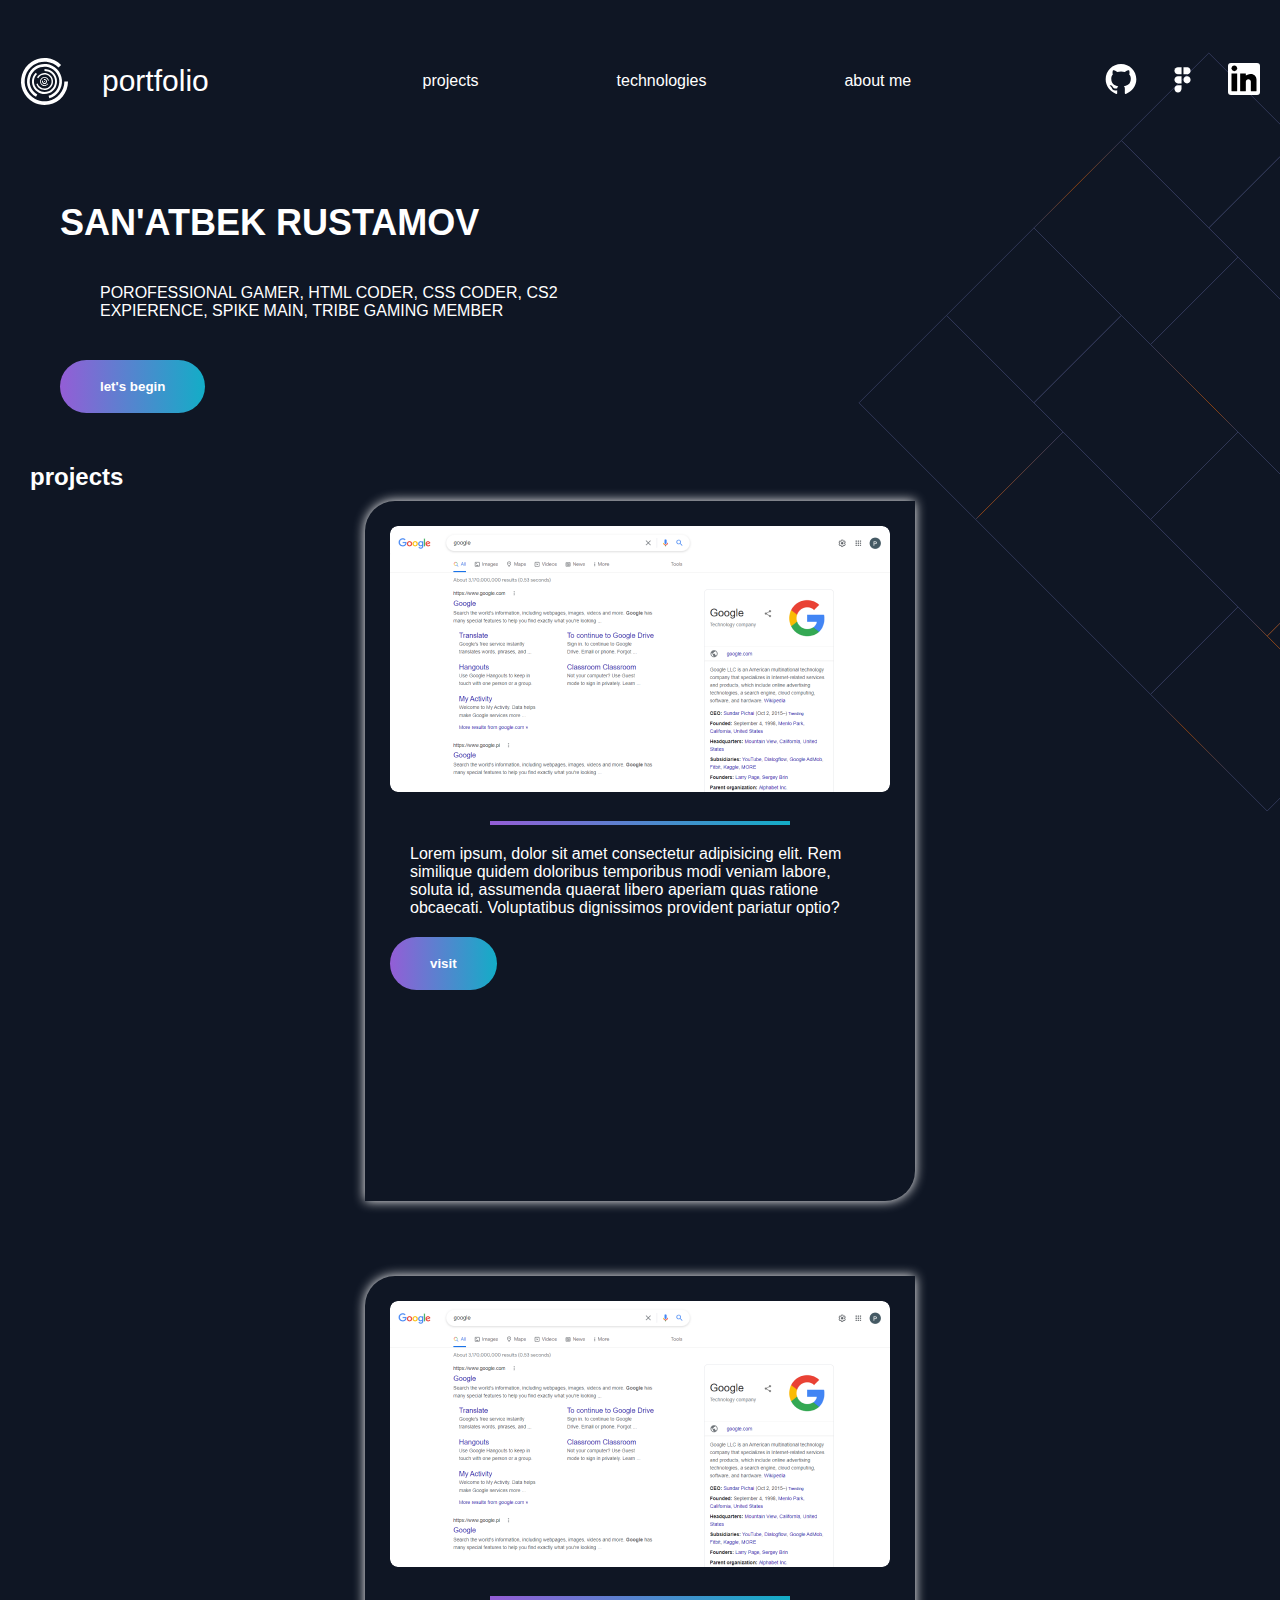
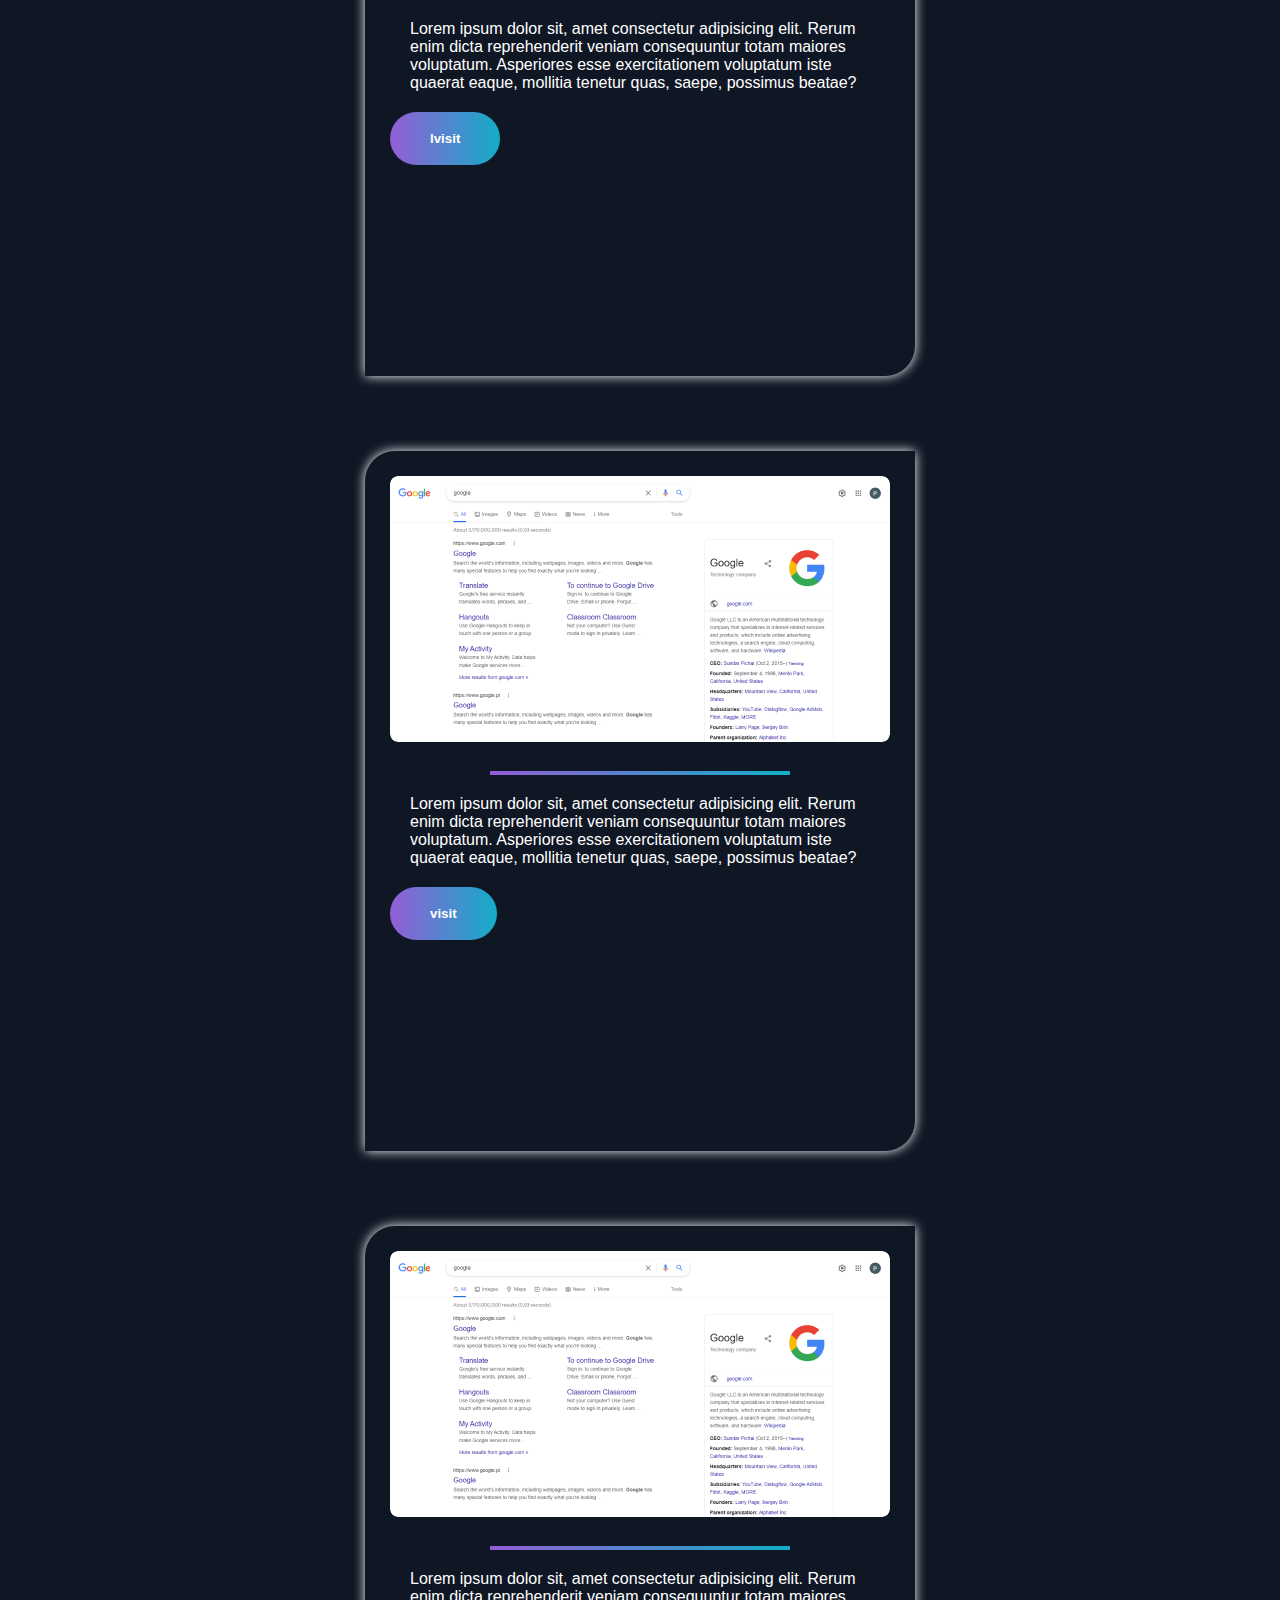
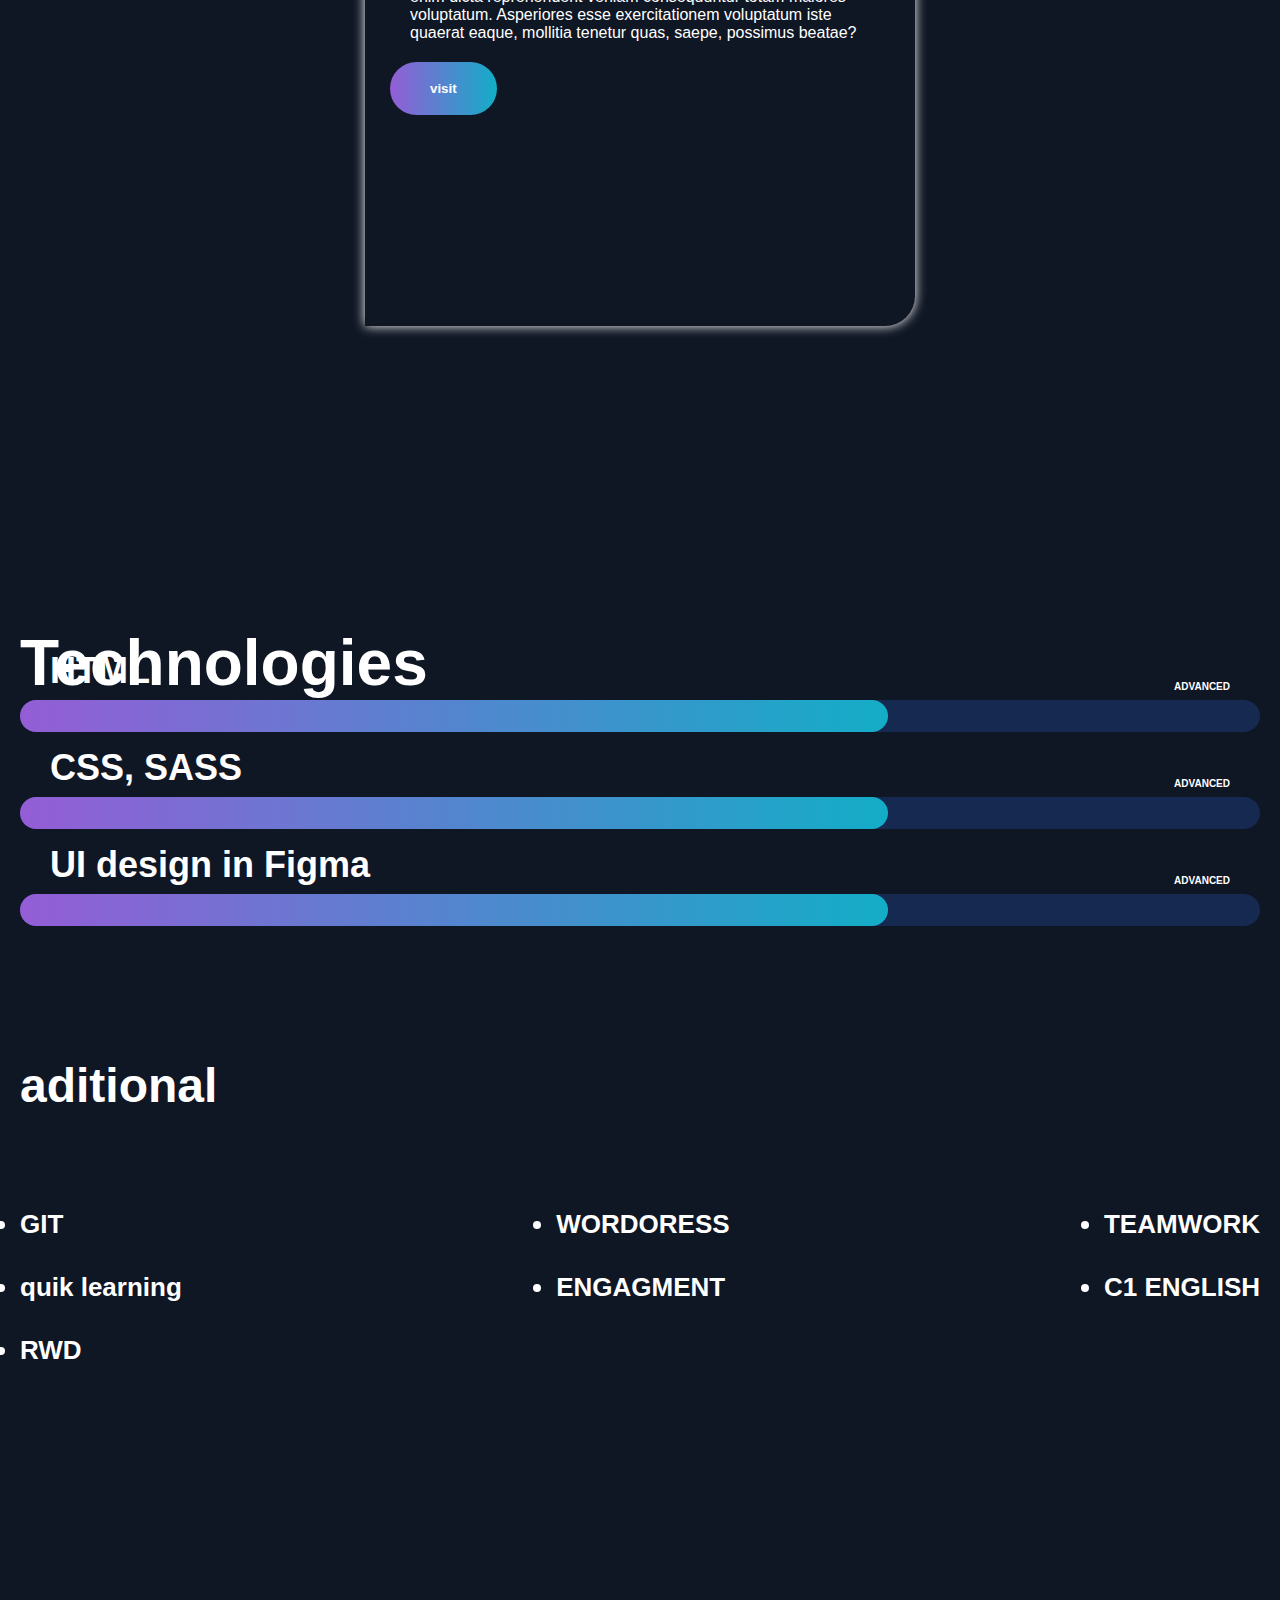
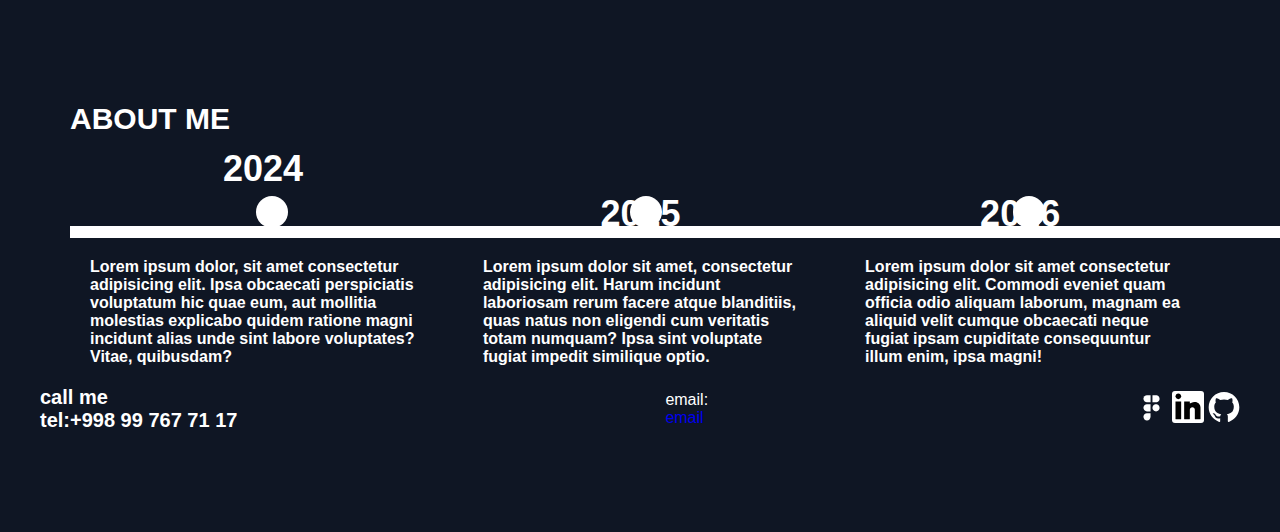
==== index.html @ fa2d46e6 "Update index.html" ====
<!DOCTYPE html>
<html lang="en">

<head>
    <meta charset="UTF-8">
    <meta name="viewport" content="width=device-width, initial-scale=1.0">
    <title>PORTFOLIO</title>
    <link rel="stylesheet" href="./portfolio.css">
    <link rel="shortcut icon" href="./images/logo.svg">

</head>

<body>

    <img src="./images/drawing.svg" alt="" class="element">
    <div class="container">

        <header>
            <nav class="nav">
                <a class="nav__link" href="https://overthinker2009.github.io/cyberpunk/"><img class="nav__img" src="./images/logo.svg" alt=".icon">
                    <p>portfolio</p>
                </a>

                <ul class="nav__list">

                    <li class="nav__item">
                        <a class="nav__a" href="#">
                            <p class="p">projects</p>
                        </a>
                    </li>

                    <li class="nav__item">
                        <a class="nav__a" href="#">
                            <p>technologies</p>
                        </a>
                    </li>

                    <li class="nav__item">
                        <a class="nav__a" href="#about">
                            <p>about me</p>
                        </a>
                    </li>



                </ul>

                <ul class="nav__list-icons">
                    <li>
                        <a class="nav__item" href="#">
                            <img src="./images/mark-github-24.svg" alt=".icon-github">
                        </a>
                    </li>
                    <li>
                        <a class="nav__item" href="#">
                            <img src="./images/Figma.svg" alt=".icon-figma">
                        </a>
                    </li>


                    <a class="nav__item" href="#">
                        <img src="./images/Linkedin.svg" alt=".icon-union">
                    </a>
                </ul>


                <button class="nav__btn">
                    <span></span>
                    <span></span>
                    <span></span>
                </button>

            </nav>


            <section class="banner">
                <h1 class="banner__title">SAN'ATBEK RUSTAMOV</h1>
                <p class="banner__desc">POROFESSIONAL GAMER, HTML CODER, CSS CODER, CS2 EXPIERENCE, SPIKE MAIN, TRIBE
                    GAMING MEMBER
                </p>
                <button class="banner__btn btn">let's begin</button>

            </section>
        </header>


        <main>

            <section class="main__cards">



                <h2>projects</h2>

                <div class="cards">

                    <div class="card">


                        <img class="img" src="./images/image 1.png" alt="">

                        <div class="line"></div>
                        <p class="p">Lorem ipsum, dolor sit amet consectetur adipisicing elit. Rem similique quidem
                            doloribus temporibus modi veniam labore, soluta id, assumenda quaerat libero aperiam quas
                            ratione obcaecati. Voluptatibus dignissimos provident pariatur optio?
                        </p>

                        <button class="banner__btn btn">visit</button>
                    </div>
                    <div class="card">


                        <img class="img" src="./images/image 1.png" alt="">

                        <div class="line"></div>
                        <p class="p">Lorem ipsum dolor sit, amet consectetur adipisicing elit. Rerum enim dicta
                            reprehenderit
                            veniam
                            consequuntur totam maiores voluptatum. Asperiores esse exercitationem voluptatum iste
                            quaerat eaque,
                            mollitia tenetur quas, saepe, possimus beatae?
                        </p>

                        <button class="banner__btn btn">lvisit</button>

                    </div>
                    <div class="card">


                        <img class="img" src="./images/image 1.png" alt="">

                        <div class="line"></div>
                        <p class="p">Lorem ipsum dolor sit, amet consectetur adipisicing elit. Rerum enim dicta
                            reprehenderit
                            veniam
                            consequuntur totam maiores voluptatum. Asperiores esse exercitationem voluptatum iste
                            quaerat eaque,
                            mollitia tenetur quas, saepe, possimus beatae?
                        </p>

                        <button class="banner__btn btn">visit</button>

                    </div>
                    <div class="card">


                        <img class="img" src="./images/image 1.png" alt="">

                        <div class="line"></div>
                        <p class="p">Lorem ipsum dolor sit, amet consectetur adipisicing elit. Rerum enim dicta
                            reprehenderit
                            veniam
                            consequuntur totam maiores voluptatum. Asperiores esse exercitationem voluptatum iste
                            quaerat eaque,
                            mollitia tenetur quas, saepe, possimus beatae?
                        </p>

                        <button class="banner__btn btn">visit</button>


                    </div>


                </div>



            </section>

            <section class="techno">
                <h3 class="techno__title">Technologies</h3>

                <div class="rows">

                    <div class="row">
                        <div class="row__bg"></div>
                    </div>

                    <div class="row">
                        <div class="row__bg"></div>
                    </div>

                    <div class="row">
                        <div class="row__bg"></div>
                    </div>
                </div>

            </section>

            <section class="skills">
                <h3 class="skills__title"> aditional</h3>
                <div class="skills__lists">
                    <ul class="skills__list">
                        <li class="skills__item">GIT</li>
                        <li class="skills__item">quik learning</li>
                        <li class="skills__item">RWD</li>
                    </ul>

                    <ul class="skills__list">
                        <li class="skills__item">WORDORESS</li>
                        <li class="skills__item">ENGAGMENT</li>

                    </ul>


                    <ul class="skills__list">
                        <li class="skills__item">TEAMWORK</li>
                        <li class="skills__item">C1 ENGLISH</li>

                    </ul>


                </div>
            </section>


            <section class="road-map" id="about">
                <h3 class="road-map__title">ABOUT ME</h3>
                <div class="road-map__line"></div>
                <div class="road-map__desc">
                    <p>Lorem ipsum dolor, sit amet consectetur adipisicing elit. Ipsa obcaecati perspiciatis voluptatum
                        hic quae eum, aut mollitia molestias explicabo quidem ratione magni incidunt alias unde sint
                        labore voluptates? Vitae, quibusdam?</p>
                    <p>Lorem ipsum dolor sit amet, consectetur adipisicing elit. Harum incidunt laboriosam rerum facere
                        atque blanditiis, quas natus non eligendi cum veritatis totam numquam? Ipsa sint voluptate
                        fugiat impedit similique optio.</p>
                    <p>Lorem ipsum dolor sit amet consectetur adipisicing elit. Commodi eveniet quam officia odio
                        aliquam laborum, magnam ea aliquid velit cumque obcaecati neque fugiat ipsam cupiditate
                        consequuntur illum enim, ipsa magni!</p>
                </div>
            </section>

        </main>


        <footer>
            <div class="contacts">
                <div class="call">
                    <h5 class="call__title">call me</h5>
                    <a href="tel:+998 99 767 71 17" class="call__phone">tel:+998 99 767 71 17</a>
                </div>
                <div class="email">email:
                    <a href="mailto:sourcemodoff@gmail.com">email</a>
                </div>
                <div class="contact__icons">
                    <a href="#!"><img src="./images/Figma.svg" alt="figma"></a>
                    <a href="#!"><img src="./images/Linkedin.svg" alt="linkedin"></a>
                    <a href="#!"><img src="./images/mark-github-24.svg" alt=""></a>
                </div> 
            </div>
        </footer>


    </div>
</body>

</html>
---- portfolio.css ----
@font-face {
    font-family:"Popppins";
    src: local(poppons), url("./fonts/Poppins-Medium.ttf") format("truetype");
    font-weight: 500;
    font-display: swap;
}
@font-face {
    font-family:"Popppins";
    src: local(poppons), url("./fonts/Poppins-SemiBold.ttf") format("truetype");
    font-weight: 600;
    font-display: swap;
}



:root{
    --text-color: #fff;
    --text-secondary-color:#bcbcbc;
    --btn-bg-color:linear-gradient(270deg, #13adc7 0%, #6978d1 66.67%, #945dd6 100%);
    --body-bg-color:#0f1624;
    --bg-line-color: #162950;
    --box-shadow: 0 0 12px 0 #fff;
    --font:"poppins" , sans-serif;
}

body {

    font-family: "poppins" , sans-serif;
    background-color: var(--body-bg-color);
    background-position:1900px 350px ;
    font-family: var(--font);
    position: relative;
    overflow-x: hidden; 
}


.element{
    position: absolute;
    top: 1%;
    left:67%;
    z-index: -1;
}

@media(max-width:1080px){
    .element{
width: 300px;
left: 0;
    }
}

.container{
    max-width: 1480px;
    padding: 0 140px ;
    margin: 0 auto;
    width: 100%;
    
}

@media(max-width: 1280px)  {
    .container {
        padding: 0 50px;
    }
}

@media(max-width: 1280px)  {
    .container {
        padding: 0 20px;
    }
}


* {
    text-decoration: none;
    list-style-type: none;
    padding: 0;
    margin: 0;
    box-sizing:  border-box;
}

.btn {
    border-radius: 83px;
    background: var(--btn-bg-color);
    padding: 19px 40px;
    font-weight: 600;
    font-style: 28px;
    color: var(--text-color);
    transition: opacity,0.5s;
    background: var(--btn-bg-color);
    cursor: pointer;
    border: none;
}

.btn:hover {
    opacity: 0.7;
}

.nav {
    padding: 44px 0;
    display: flex;
    align-items: center;
    justify-content: space-between;
}

@media (max-width:1080px) {
    .nav {
flex-direction: column;
align-items: center;
    }

    
}

.nav__link {
    display: flex;
    align-items: center;
    gap: 13px;
    font-weight: 500;
    font-size: 30px;
    color:var(--text-color);
    transition: opacity, 0.5s;
}

.nav__link:hover {
    opacity: 0.7;
}

.nav__list {
    display: flex;
    align-items: center;
    gap: 98px;
}

@media(max-width: 1280px)  {
    .nav__list {
        padding: 0 50px;
    }
}

@media(max-width: 980px)  {
    .nav__list {
        flex-direction: column;
        padding: 0;
        gap: 10px;
    }
}

@media(max-width: 1280px)  {
    .road-map {
        padding: 0 50px;
    }
}

@media(max-width: 980px)  {
    .road-map {
        padding: 0 50px;
    }
}

html{
    scroll-behavior:smooth;
}

.nav__a{
    font-weight: 500;
    font-style: 30px;
    color: var(--text-color);
}
.nav__list-icons {
    display: flex;
    align-items: center;
    gap: 30px;
}

.nav__item{
    transition: opacity, 0.5s;
}


.nav__item:hover {
    opacity: 0.7;
}
p{
    color: white;
    padding: 20px;
}


title{
    font-weight: 600;
    font-style: 34px;
    color: var(--text-secondary-color);
}

.banner{
   max-width:620px ;  
   padding-left: 20px;
   margin: 20px;
   padding: 20px;
}


.banner__title{
    font-weight: 600;
    font-size: 36px;
    color: var(--text-color);
}

@media(max-width: 580px) {
    .banner__title{
        text-align: center;
    }
}


h1{
    color: #fff;
}



.banner__desc{
    margin: 20px;
}
@media(max-width: 580px) {
    .banner__desc{
        margin-left: 0;
        text-align: center;
    }
}

h2{
    color: #fff;
    padding: 10px;
}
/* .p{
    margin:20px;
    padding: 20px;
} */
.img{
width: 100%;
}

.card {
    width: 550px;
    height: 700px;
    padding: 25px;
    border-radius: 8px;
    box-shadow: var(--box-shadow);
    border-radius: 30px 0px 30px 0px;    
}

@media(max-width:768px){
    .card{
        max-width: 320px;
        width: 100%;
        height: auto;
    }
}

.card img{
    width: 100%;
    border-radius: 8px;
    margin-bottom: 25px;
}

.line {
    background: var(--btn-bg-color);
    width: 300px;
    height: 4px;
    margin: 0 auto;
}

@media(max-width: 540px){
    .line{
        width: 200px;
    }
}



.cards{
    display: flex;
    flex-wrap: wrap;
    justify-content: space-between;
    row-gap: 75px;
    margin: 0 auto;
    margin-bottom: 300px;
   
}

.rows{
    display: flex;
    flex-direction: column;
    align-items: center;
    gap: 65px;
    margin-bottom: 132px;
}

@media (max-width:580px) {
    .skills__list{
        margin: 20px;
        padding: 20px;
        display: flex;
        
    }
}

@media(max-width: 580px){
    .row{
        margin: 40px;
        
        
    }

}

@media(max-width: 768px){
    .card__line {
        min-width: 280px;
        width: 100%;
    }
}


@media(max-width: 1450px){
    .cards{
        flex-direction: column;
        align-items: center;
    }
}

.row {
    width: 100%;
    height: 32px;
    background-color: var(--bg-line-color);
    border-radius: 83px;
    position: relative;
    
}
.about__title{
    font-weight: 600;
    font-size: 64px;
    color: var(--text-color);
    margin-bottom: 90px;
}


.row__bg{
    width:70% ;
    height: 100%;
    background: var(--btn-bg-color);
    border-radius: 83px;

}


.techno__title{
    color: #fff;
    margin: 0 auto;
    font-family: var(--font-family);
    font-weight: 600;
    font-size: 64px;
    color: #fff;
}

@media(max-width: 768px){
    .techno__title {
        font-size: 40px;
    }
}

.row::after{
    content :'';
    font-weight: 600;
    font-size: 10px;
    color: #fff;
    position: absolute;
    bottom: 40px;
    right: 30px;
}

.row::before{
    content :'';
    font-weight: 600;
    font-size: 36px;
    color: #fff;
    position: absolute;
    bottom: 40px;
    left: 30px;
}
.row:nth-child(1):after{
    content: 'ADVANCED';
}

.row:nth-child(2):after{
    content: 'ADVANCED';
}
.row:nth-child(3):after{
    content: 'ADVANCED';
}
.row:nth-child(1):before{
    content:'HTML' ;
}
.row:nth-child(2):before{
    content: 'CSS, SASS';
}
@media(max-width:580px){
    .row:before{
        font-size: 16px;
        margin-right: 20px;
    }
}



.row:nth-child(3):before{
    content:'UI design in Figma' ;
}
.skills{
    color: var(--text-color);
    margin-bottom: 320px;
}
.techno{
    margin-bottom: 130px;
}
.skills__title{
    font-weight: 600;
    font-size: 48px;
    color: var(--text-color);
    margin-bottom: 80px;
    flex-direction: column;
    align-items: flex-start;

}
.skills__item{
    list-style-type: disc;
    font-weight: 600;
    font-size: 26px;
    color: var(--text-color);
    margin: 16px 0;
}
.skills__list{
    display: flex;
    flex-direction: column;
    align-items: flex-start;
    
}
.skills__lists{
    display: flex;
    justify-content: space-between;
    flex-wrap: wrap;
}
.road-map__line{
    height: 12px;
    width: 200%;
    background-color: #fff;
    margin: 0 auto;

}

@media(max-width:780px){
    .road-map__line{
        display: none;
    }
}



.road-map__title{
    font-weight: 600;
    font-size: 30px;
    color: var(--text-color);
    margin-bottom: 90px;
}

.road-map__desc{
    display:flex;
    justify-content: space-between;
    gap: 20px;

}


.road-map__desc p{
    max-width: 400px;
    font-weight: 600;
    position: relative;
}
.road-map__desc p:nth-child(1)::before{
    content: '';
    display: block;
    width: 32px;
    height: 32px;
    border-radius: 50%;
    background-color: #fff;
    position: absolute;
    top: -42px;
    left: 50%;
}
/* p{
    margin: 20px;
} */

.road-map__desc p:nth-child(1)::after {
    content: '2024';
    top: -90px;
    left: 41%;
}

.road-map__desc p:nth-child(2)::before{
    content: '';
    display: block;
    width: 32px;
    height: 32px;
    border-radius: 50%;
    background-color: #fff;
    position: absolute;
    top: -42px;
    left: 35%;
}










.road-map__desc p::before {
    content: '';
    display: block;
    width: 32px;
    height: 32px;
    border-radius: 50%;
    background-color: #fff;
    position: absolute;
}

@media(max-width:780px){
    .road-map__desc{
        flex-direction: column;
        align-items: center;
        row-gap: 60px;
    }
}





.road-map__desc p:nth-child(1)::before {
    top: -42px;
    left: 50%;
}

.road-map__desc p:nth-child(2)::before {
    top: -42px;
    left: 46%;
}

.road-map__desc p:nth-child(3)::before {
    top: -42px;
    left: 46%;
}

.road-map__desc p:nth-child(4)::before {
    top: -42px;
    left: 46%;
}


@media(max-width: 780px){
    .road-map__desc p::before {
        display: none !important; 
    }
}

.road-map__desc p::after {
    content: '';
    font-weight: 600;
    font-size: 36px;
    color: var(--text-color);
    position: absolute;
}

.road-map__desc p:nth-child(1)::after {
    content: '2024';
    top: -90px;
    left: 41%;
}

.road-map__desc p:nth-child(2)::after {
    content: '2025';
    top: -45px;
    left: 38%;
}

.road-map__desc p:nth-child(3)::after {
    content: '2026';
    top: -45px;
    left: 37%;
}

.road-map__desc p:nth-child(4)::after {
    content: '2027';
    top: -90px;
    left: 37%;
}

.contacts{
    padding: 0 20px;
    display: flex;
    justify-content: space-between;
    align-items: center;
    margin-bottom: 100px;
}

@media(max-width:1080px){

    .contacts{
        flex-direction: column;
        gap: 30px;
        padding: 0;

    }
}

.call{
    display: flex;
    flex-direction: column;
    align-items: flex-start;
}
@media(max-width:1080px){
    .call{
        flex-direction: column;
        gap: 20px;
    }
}


.call__title{
    font-weight: 600;
    font-size: 20px;
    color: var(--text-color);
}


.call__phone{
    font-weight: 600;
    font-size: 20px;
    color: var(--text-color);
}


.email{
    display: flex;
    flex-direction: column;
    align-items: flex-start;
    color: var(--text-color);
}

.email__title{
    font-weight: 600;
    font-size: 42px;
    color: var(--text-color);
}

.email__adress{
    font-weight: 600;
    font-size: 42px;
    color: var(--text-color);
    transition: opacity, 0.5s;
}

.email__adress:hover{
    opacity: 0.7s;
}

.contacts__icons{
    display: flex;
    align-items: center;
    gap: 40px;
    transition: opacity, 0.5s;
}


@media(max-width:580px){
    .contacts__icons{
        margin: 20px;
    }
}


.nav {
    padding: 44px 0;
    display: flex;
    align-items: center;
    justify-content: space-between;
}

@media(max-width: 1080px) {
    .nav {
        flex-direction: column;
        align-items: center;
        gap: 30px;
    }
}

@media(max-width: 540px) {
    .nav {
        flex-direction: column;
        align-items: flex-start;
        gap: 30px;
    }
}

.nav__btn{
    border: none;
    background: none;
    display: none;
    position: absolute;
    top: 50px;
    right: 10%;
    width: 50px;
    height: 50px;
    display: flex;
    flex-direction: column;
    cursor: pointer;
    color: var(--text-color);
}

.nav__btn span{
    margin: 10px 0;
    display: block;
    width: 50px;
    height: 2px;
    background-color: gray;
}
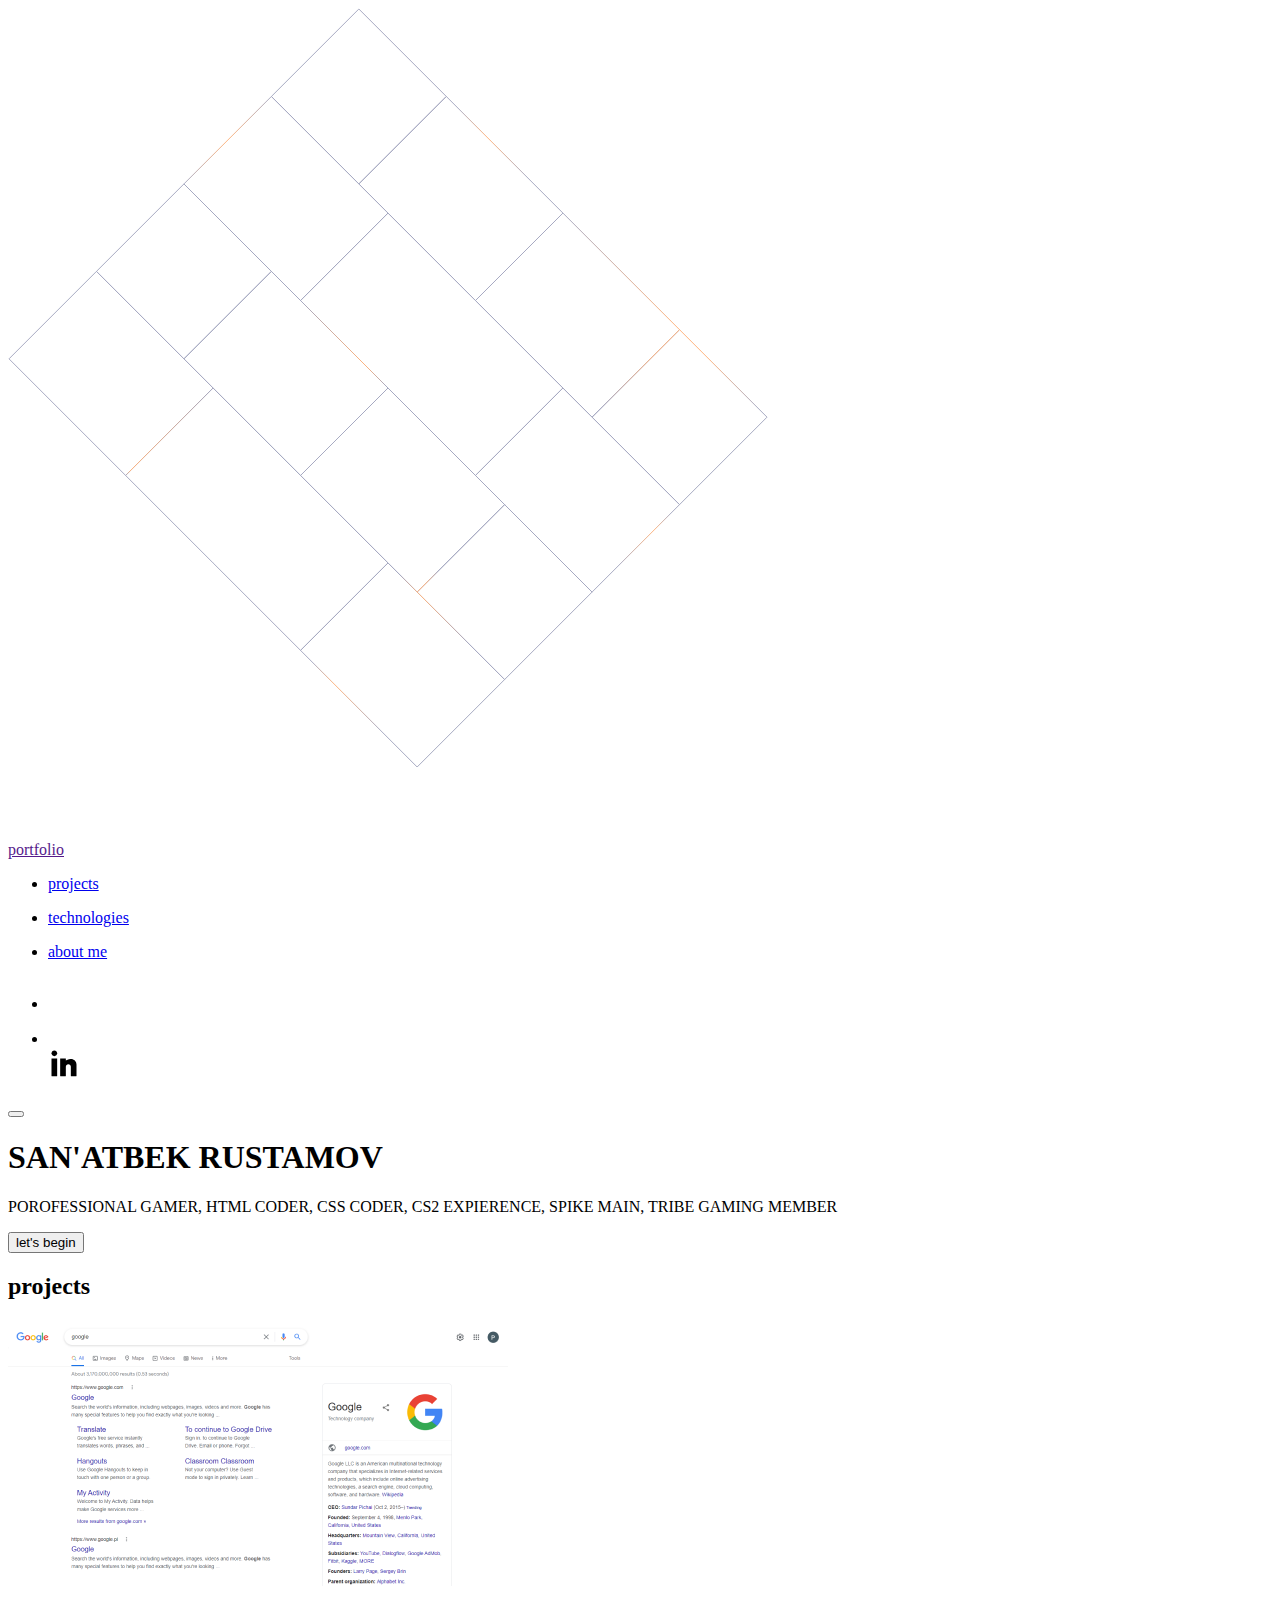
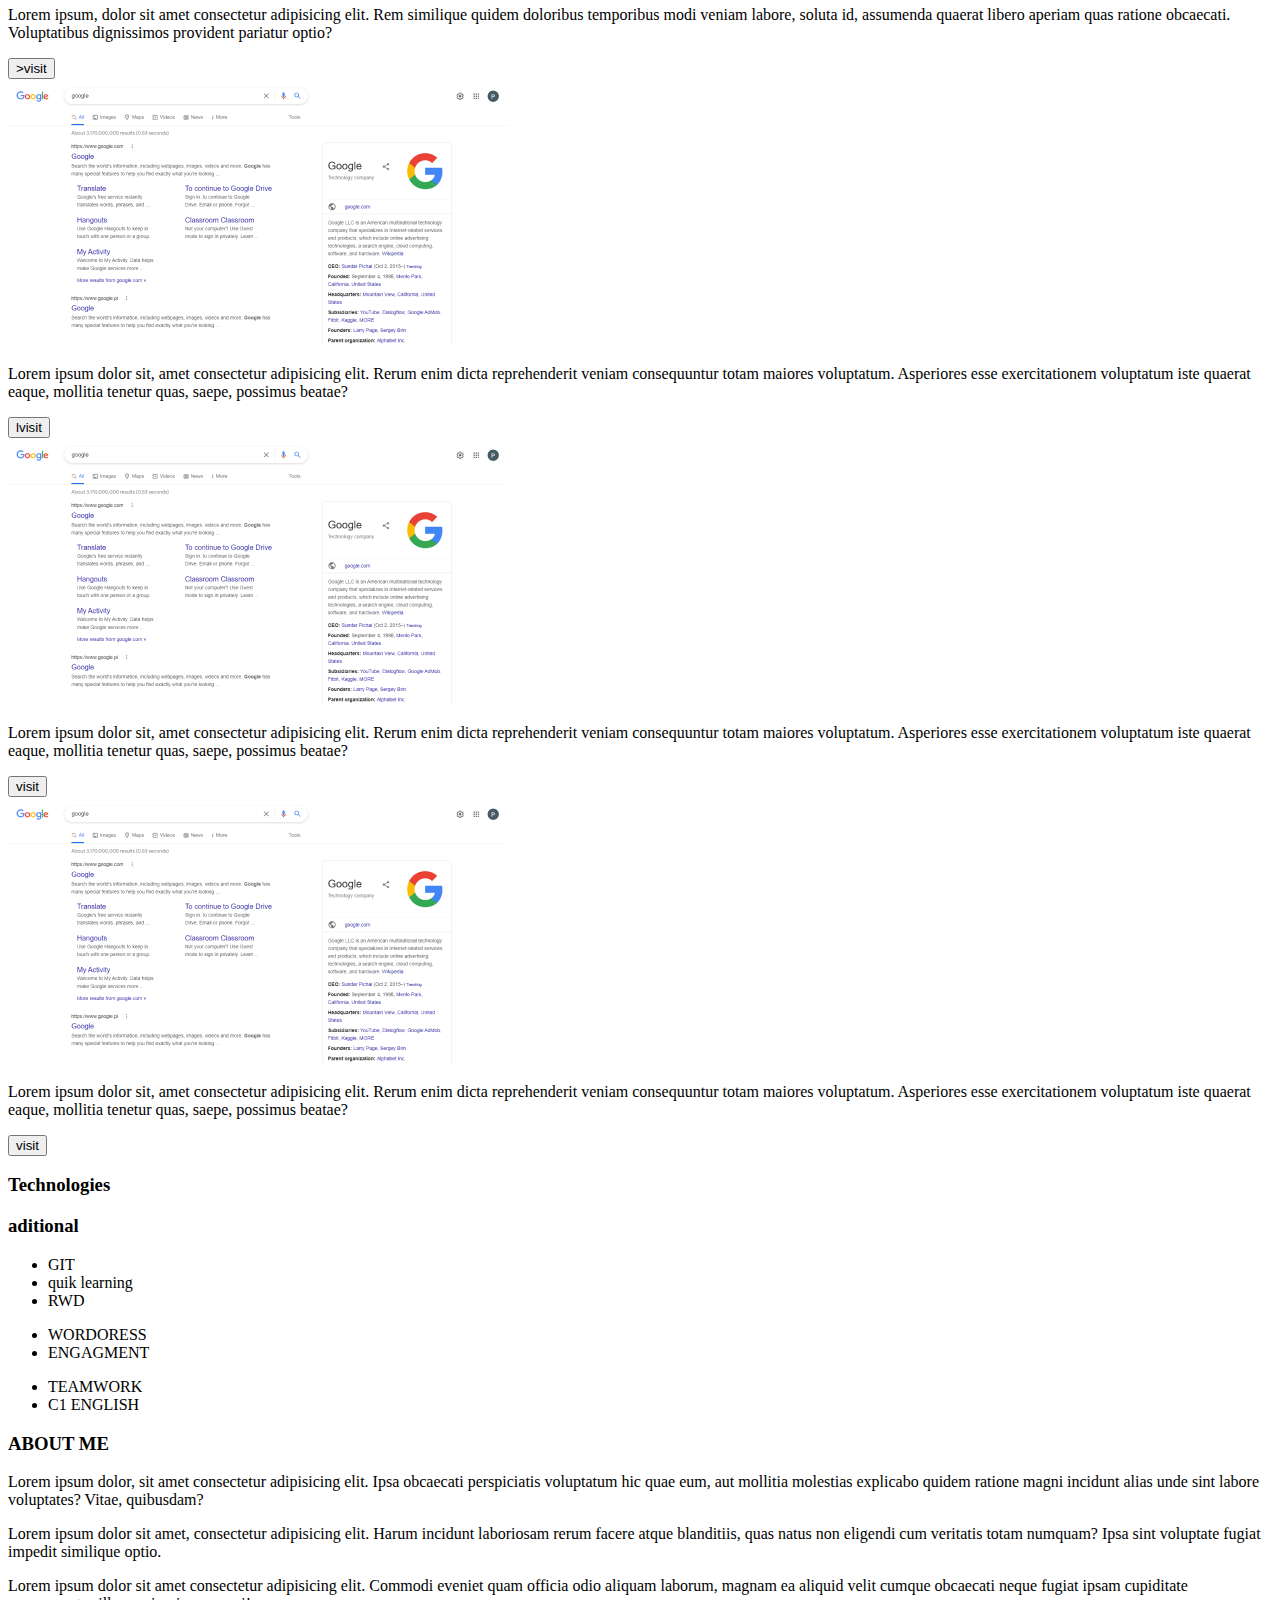
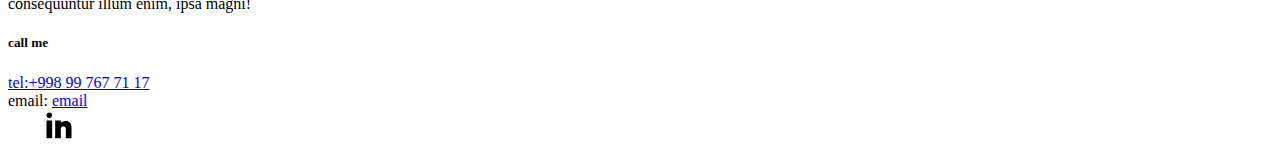
==== commit 6c821b86: "Add files via upload" ====
--- a/index.html
+++ b/index.html
@@ -5,7 +5,7 @@
     <meta charset="UTF-8">
     <meta name="viewport" content="width=device-width, initial-scale=1.0">
     <title>PORTFOLIO</title>
-    <link rel="stylesheet" href="./portfolio.css">
+    <link rel="stylesheet" href="./style.css">
     <link rel="shortcut icon" href="./images/logo.svg">
 
 </head>
@@ -17,20 +17,20 @@
 
         <header>
             <nav class="nav">
-                <a class="nav__link" href="https://overthinker2009.github.io/cyberpunk/"><img class="nav__img" src="./images/logo.svg" alt=".icon">
+                <a class="nav__link" href=""><img class="nav__img" src="./images/logo.svg" alt=".icon">
                     <p>portfolio</p>
                 </a>
 
                 <ul class="nav__list">
 
                     <li class="nav__item">
-                        <a class="nav__a" href="#">
+                        <a class="nav__a" href="#projects">
                             <p class="p">projects</p>
                         </a>
                     </li>
 
                     <li class="nav__item">
-                        <a class="nav__a" href="#">
+                        <a class="nav__a" href="#tech">
                             <p>technologies</p>
                         </a>
                     </li>
@@ -47,7 +47,7 @@
 
                 <ul class="nav__list-icons">
                     <li>
-                        <a class="nav__item" href="#">
+                        <a class="nav__item" href="https://github.com/overthinker2009">
                             <img src="./images/mark-github-24.svg" alt=".icon-github">
                         </a>
                     </li>
@@ -86,7 +86,7 @@
 
         <main>
 
-            <section class="main__cards">
+            <section class="main__cards" id="projects">
 
 
 
@@ -105,7 +105,7 @@
                             ratione obcaecati. Voluptatibus dignissimos provident pariatur optio?
                         </p>
 
-                        <button class="banner__btn btn">visit</button>
+                        <button class="banner__btn btn">>visit</button>
                     </div>
                     <div class="card">
 
@@ -167,7 +167,7 @@
 
             </section>
 
-            <section class="techno">
+            <section class="techno" id="tech">
                 <h3 class="techno__title">Technologies</h3>
 
                 <div class="rows">
@@ -246,7 +246,7 @@
                     <a href="#!"><img src="./images/Figma.svg" alt="figma"></a>
                     <a href="#!"><img src="./images/Linkedin.svg" alt="linkedin"></a>
                     <a href="#!"><img src="./images/mark-github-24.svg" alt=""></a>
-                </div> 
+                </div>
             </div>
         </footer>
 
@@ -254,4 +254,4 @@
     </div>
 </body>
 
-</html>
+</html>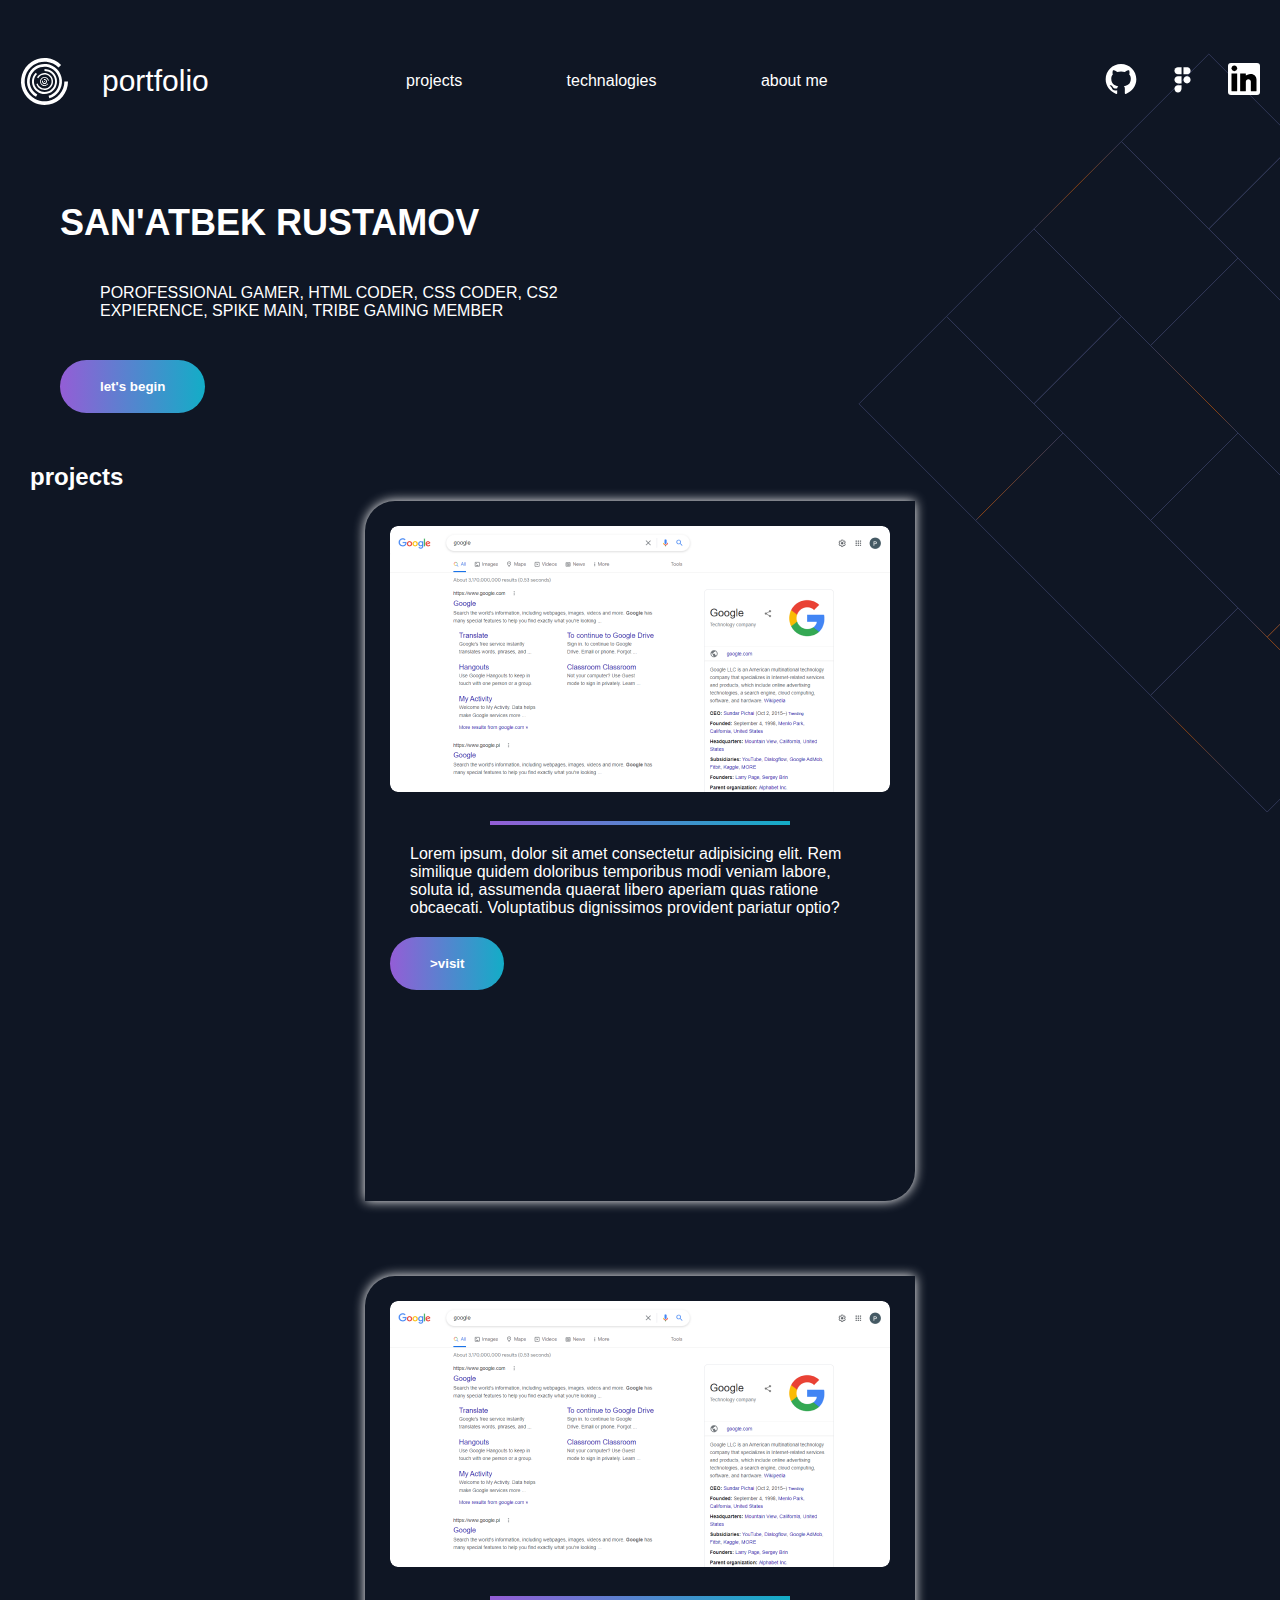
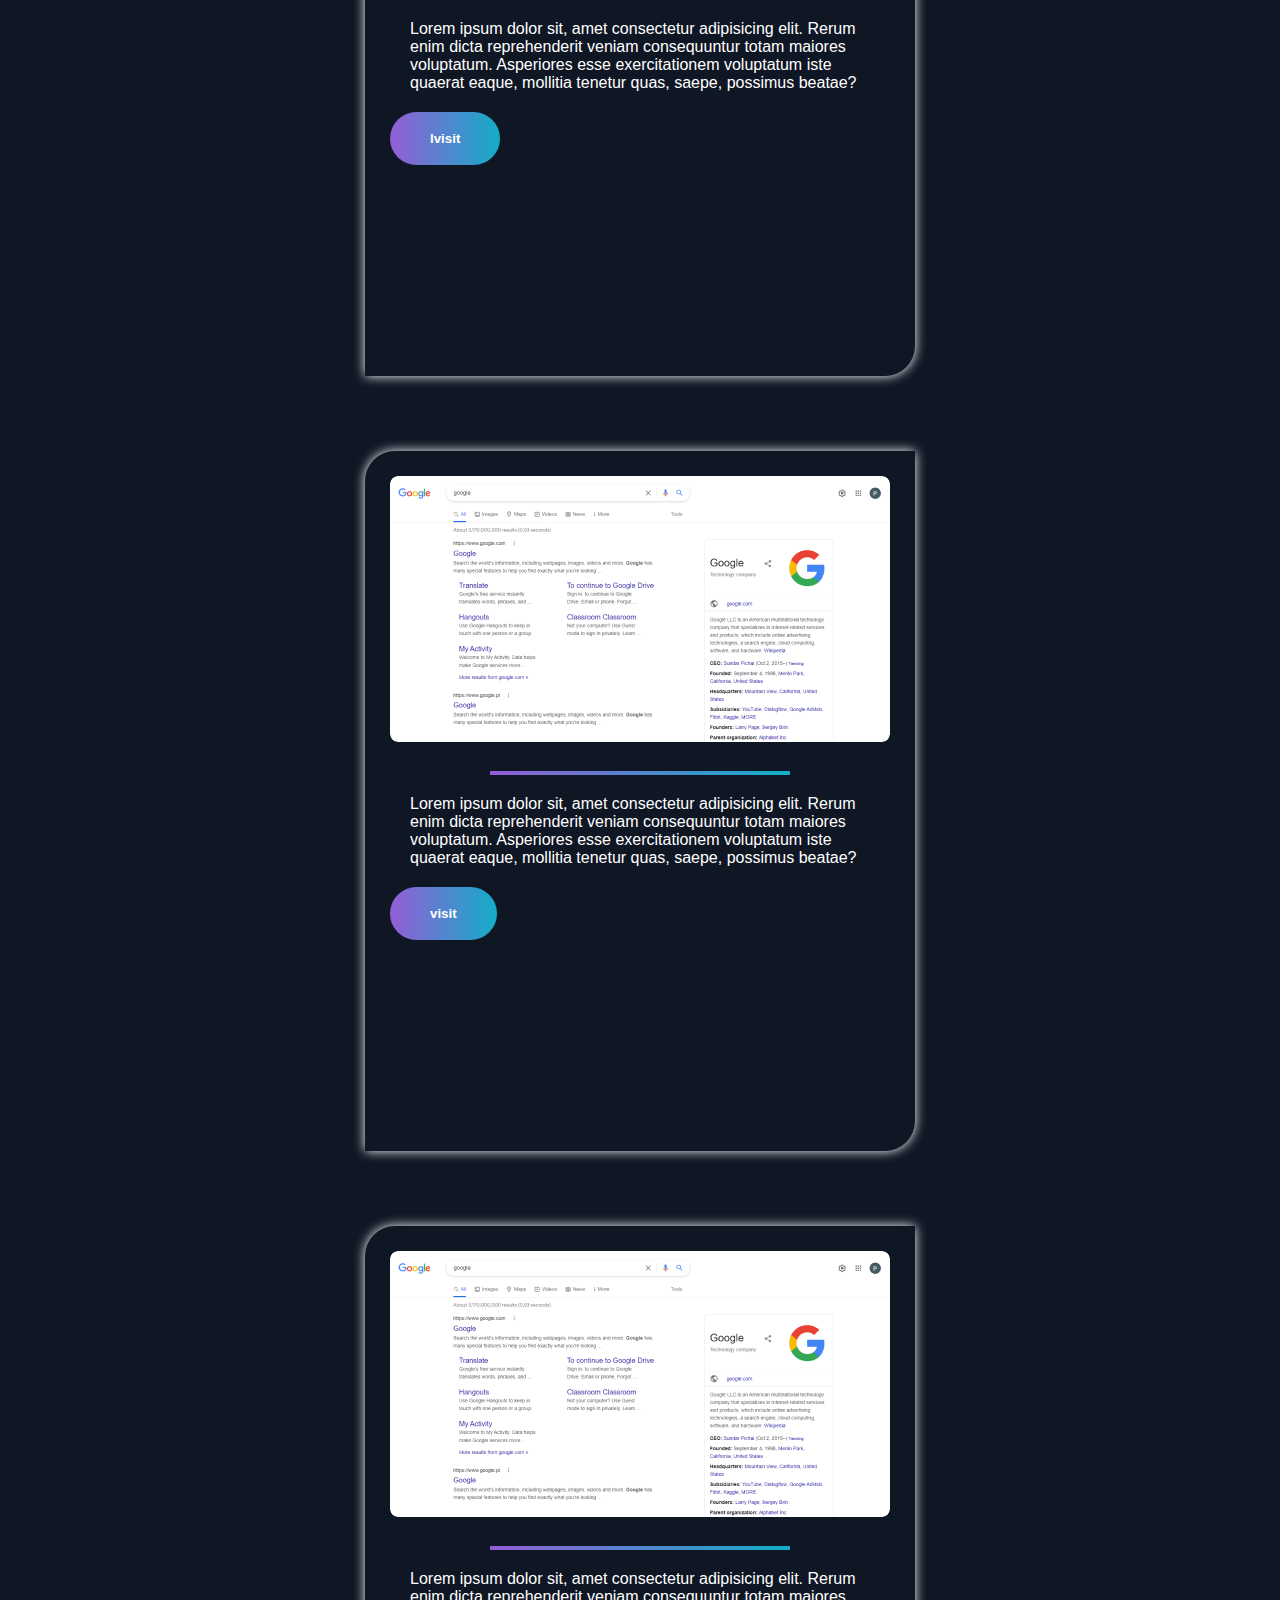
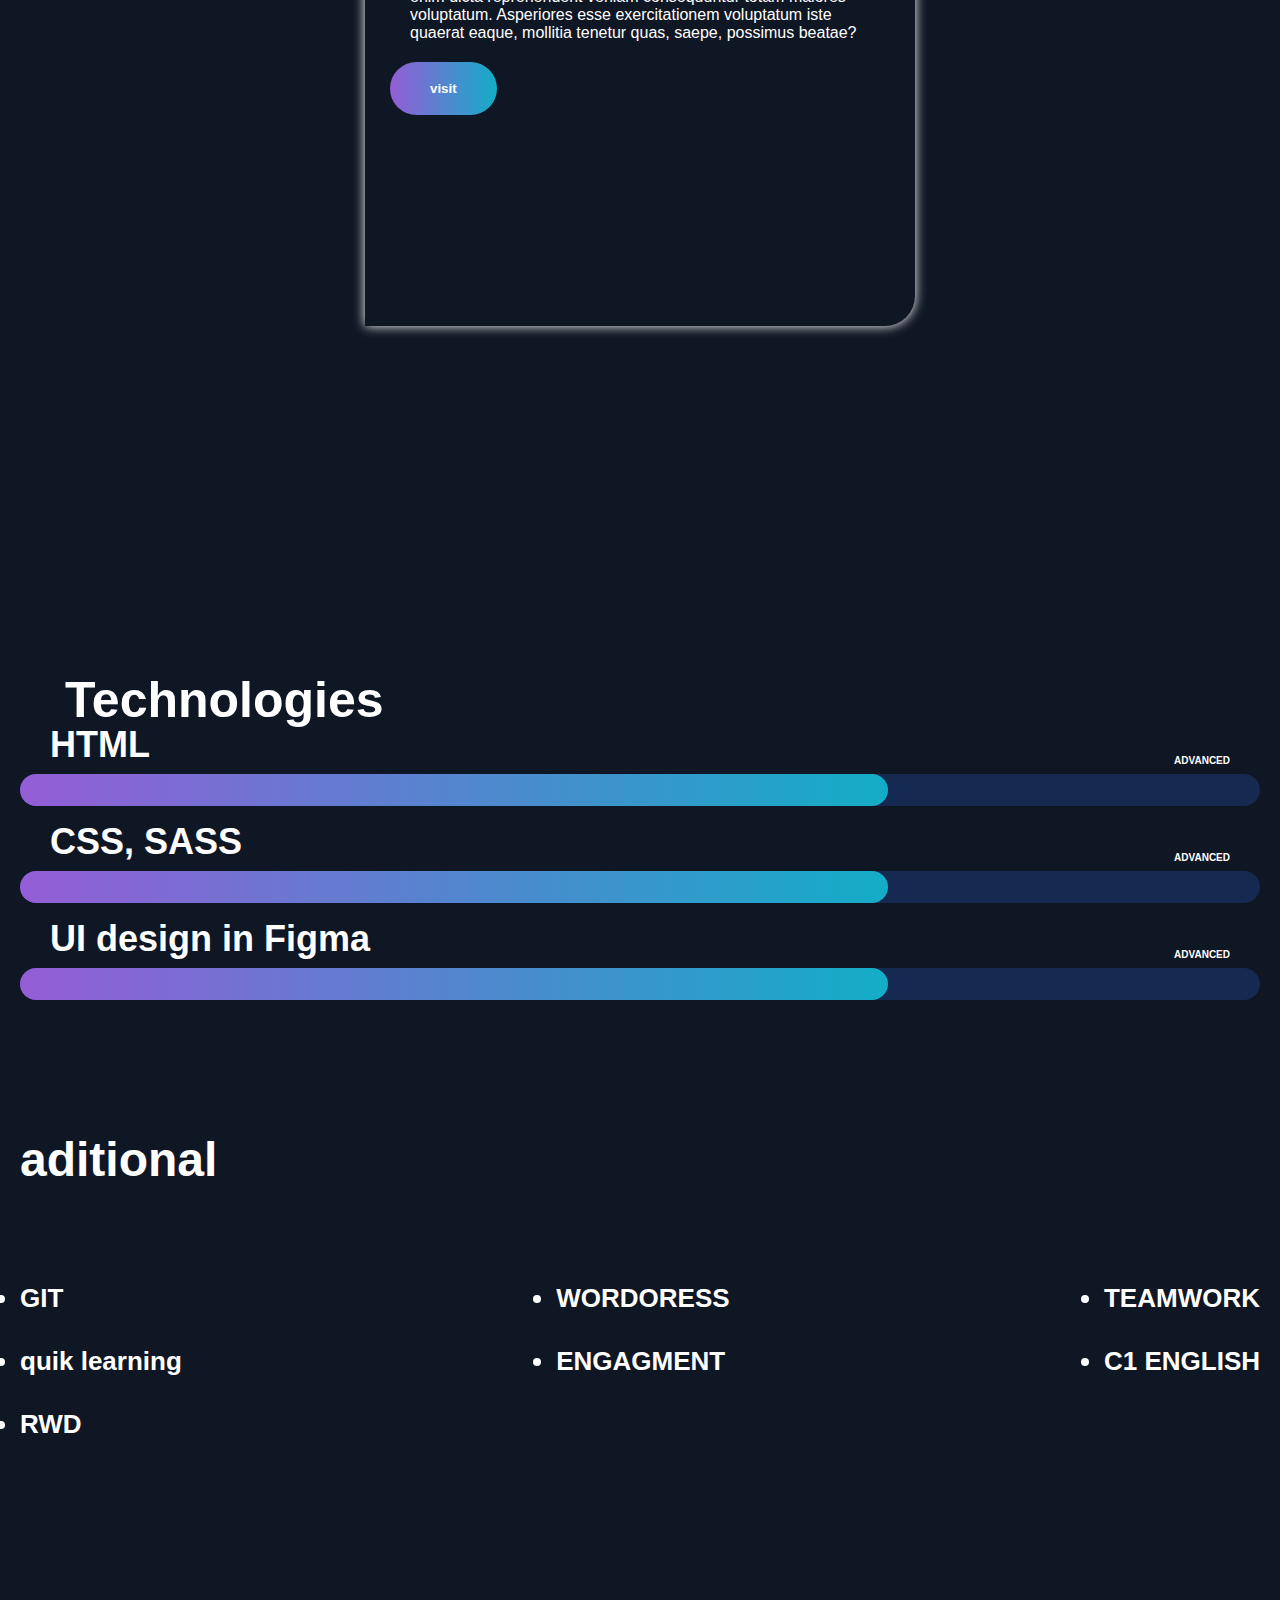
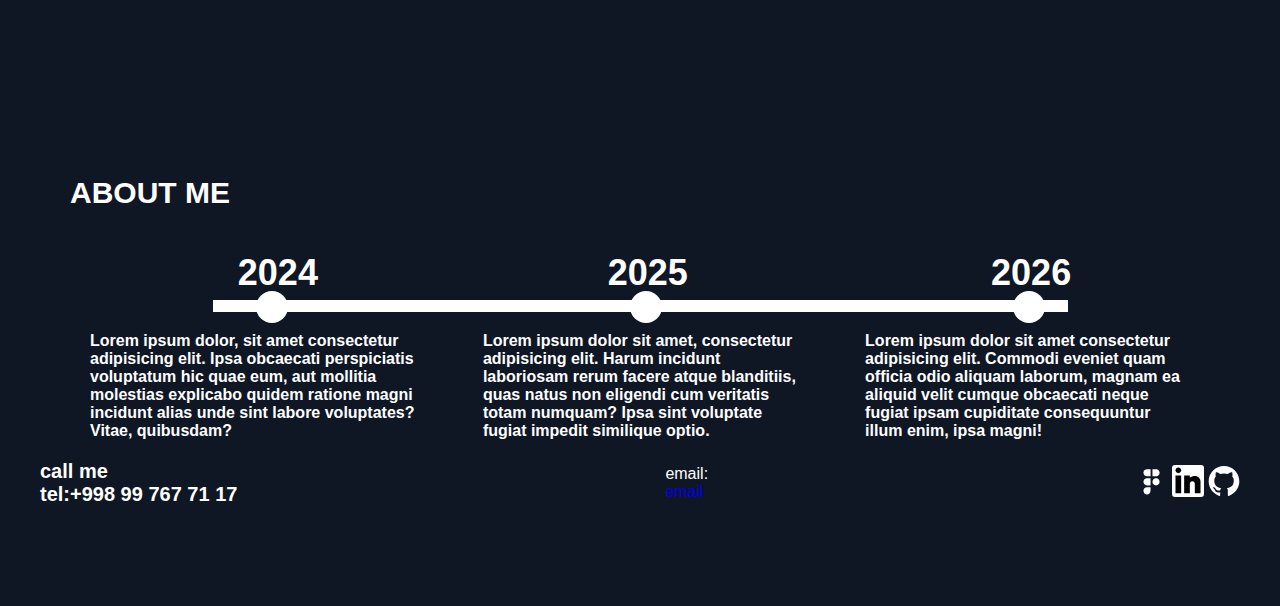
==== commit 7d3c1e5f: "Add files via upload" ====
--- a/index.html
+++ b/index.html
@@ -21,7 +21,19 @@
                     <p>portfolio</p>
                 </a>
 
-                <ul class="nav__list">
+
+
+
+                <div class="dropdown">
+                    <button class="toggle-btn" onclick="toggleMenu()">menu</button>
+                    <div class="dropdown-content" id="myDropdown">
+                        <a class="a" href="#projects">projects</a>
+                        <a class="a" href="#tech">technalogies</a>
+                        <a class="a" href="#about">about me</a>
+                    </div>
+                </div>
+
+                <!-- <ul class="nav__list">
 
                     <li class="nav__item">
                         <a class="nav__a" href="#projects">
@@ -43,7 +55,7 @@
 
 
 
-                </ul>
+                </ul> -->
 
                 <ul class="nav__list-icons">
                     <li>
@@ -252,6 +264,9 @@
 
 
     </div>
+
+
+    <script src="./script.js"></script>
 </body>
 
 </html>--- a/style.css
+++ b/style.css
@@ -0,0 +1,844 @@
+@font-face {
+    font-family: "Popppins";
+    src: local(poppons), url("./fonts/Poppins-Medium.ttf") format("truetype");
+    font-weight: 500;
+    font-display: swap;
+}
+
+@font-face {
+    font-family: "Popppins";
+    src: local(poppons), url("./fonts/Poppins-SemiBold.ttf") format("truetype");
+    font-weight: 600;
+    font-display: swap;
+}
+
+
+
+:root {
+    --text-color: #fff;
+    --text-secondary-color: #bcbcbc;
+    --btn-bg-color: linear-gradient(270deg, #13adc7 0%, #6978d1 66.67%, #945dd6 100%);
+    --body-bg-color: #0f1624;
+    --bg-line-color: #162950;
+    --box-shadow: 0 0 12px 0 #fff;
+    --font: "poppins", sans-serif;
+}
+
+body {
+
+    font-family: "poppins", sans-serif;
+    background-color: var(--body-bg-color);
+    background-position: 1900px 350px;
+    font-family: var(--font);
+    position: relative;
+    overflow-x: hidden;
+}
+
+
+.element {
+    position: absolute;
+    top: 1%;
+    left: 67%;
+    z-index: -1;
+}
+
+@media(max-width:1080px) {
+    .element {
+        width: 300px;
+        left: 0;
+    }
+}
+
+.container {
+    max-width: 1480px;
+    padding: 0 140px;
+    margin: 0 auto;
+    width: 100%;
+
+}
+
+@media(max-width: 1280px) {
+    .container {
+        padding: 0 50px;
+    }
+}
+
+@media(max-width: 1280px) {
+    .container {
+        padding: 0 20px;
+    }
+}
+
+
+* {
+    text-decoration: none;
+    list-style-type: none;
+    padding: 0;
+    margin: 0;
+    box-sizing: border-box;
+}
+
+.btn {
+    border-radius: 83px;
+    background: var(--btn-bg-color);
+    padding: 19px 40px;
+    font-weight: 600;
+    font-style: 28px;
+    color: var(--text-color);
+    transition: opacity, 0.5s;
+    background: var(--btn-bg-color);
+    cursor: pointer;
+    border: none;
+}
+
+.btn:hover {
+    opacity: 0.7;
+}
+
+.nav {
+    padding: 44px 0;
+    display: flex;
+    align-items: center;
+    justify-content: space-between;
+}
+
+@media (max-width:1080px) {
+    .nav {
+        flex-direction: column;
+        align-items: center;
+    }
+
+
+}
+
+.nav__link {
+    display: flex;
+    align-items: center;
+    gap: 13px;
+    font-weight: 500;
+    font-size: 30px;
+    color: var(--text-color);
+    transition: opacity, 0.5s;
+}
+
+.nav__link:hover {
+    opacity: 0.7;
+}
+
+.nav__list {
+    display: flex;
+    align-items: center;
+    gap: 98px;
+}
+
+@media(max-width: 1280px) {
+    .nav__list {
+        padding: 0 50px;
+    }
+}
+
+@media(max-width: 980px) {
+    .nav__list {
+        flex-direction: column;
+        padding: 0;
+        gap: 10px;
+    }
+}
+
+@media(max-width: 1280px) {
+    .road-map {
+        padding: 0 50px;
+    }
+}
+
+@media(max-width: 980px) {
+    .road-map {
+        padding: 0 50px;
+    }
+}
+
+html {
+    scroll-behavior: smooth;
+}
+
+.nav__a {
+    font-weight: 500;
+    font-style: 30px;
+    color: var(--text-color);
+}
+
+.nav__list-icons {
+    display: flex;
+    align-items: center;
+    gap: 30px;
+}
+
+.nav__item {
+    transition: opacity, 0.5s;
+}
+
+
+.nav__item:hover {
+    opacity: 0.7;
+}
+
+p {
+    color: white;
+    padding: 20px;
+}
+
+
+title {
+    font-weight: 600;
+    font-style: 34px;
+    color: var(--text-secondary-color);
+}
+
+.banner {
+    max-width: 620px;
+    padding-left: 20px;
+    margin: 20px;
+    padding: 20px;
+}
+
+
+.banner__title {
+    font-weight: 600;
+    font-size: 36px;
+    color: var(--text-color);
+}
+
+@media(max-width: 580px) {
+    .banner__title {
+        text-align: center;
+    }
+}
+
+
+h1 {
+    color: #fff;
+}
+
+
+
+.banner__desc {
+    margin: 20px;
+}
+
+@media(max-width: 580px) {
+    .banner__desc {
+        margin-left: 0;
+        text-align: center;
+    }
+}
+
+h2 {
+    color: #fff;
+    padding: 10px;
+}
+
+/* .p{
+    margin:20px;
+    padding: 20px;
+} */
+.img {
+    width: 100%;
+}
+
+.card {
+    width: 550px;
+    height: 700px;
+    padding: 25px;
+    border-radius: 8px;
+    box-shadow: var(--box-shadow);
+    border-radius: 30px 0px 30px 0px;
+}
+
+@media(max-width:768px) {
+    .card {
+        max-width: 320px;
+        width: 100%;
+        height: auto;
+    }
+}
+
+.card img {
+    width: 100%;
+    border-radius: 8px;
+    margin-bottom: 25px;
+}
+
+.line {
+    background: var(--btn-bg-color);
+    width: 300px;
+    height: 4px;
+    margin: 0 auto;
+}
+
+@media(max-width: 540px) {
+    .line {
+        width: 200px;
+    }
+}
+
+
+
+.cards {
+    display: flex;
+    flex-wrap: wrap;
+    justify-content: space-between;
+    row-gap: 75px;
+    margin: 0 auto;
+    margin-bottom: 300px;
+
+}
+
+.rows {
+    display: flex;
+    flex-direction: column;
+    align-items: center;
+    gap: 65px;
+    margin-bottom: 132px;
+}
+
+@media (max-width:580px) {
+    .skills__list {
+        margin: 20px;
+        padding: 20px;
+        display: flex;
+
+    }
+}
+
+@media(max-width: 580px) {
+    .row {
+        margin: 40px;
+
+
+    }
+
+}
+
+@media(max-width: 768px) {
+    .card__line {
+        min-width: 280px;
+        width: 100%;
+    }
+}
+
+
+@media(max-width: 1450px) {
+    .cards {
+        flex-direction: column;
+        align-items: center;
+    }
+}
+
+.row {
+    width: 100%;
+    height: 32px;
+    background-color: var(--bg-line-color);
+    border-radius: 83px;
+    position: relative;
+
+}
+
+.about__title {
+    font-weight: 600;
+    font-size: 64px;
+    color: var(--text-color);
+    margin-bottom: 90px;
+}
+
+
+.row__bg {
+    width: 70%;
+    height: 100%;
+    background: var(--btn-bg-color);
+    border-radius: 83px;
+
+}
+
+
+.techno__title {
+    color: #fff;
+    margin: 0 auto;
+    font-family: var(--font-family);
+    font-weight: 600;
+    font-size: 50px;
+    color: #fff;
+    padding: 45px;
+}
+
+@media(max-width: 768px) {
+    .techno__title {
+        font-size: 40px;
+    }
+}
+
+.row::after {
+    content: '';
+    font-weight: 600;
+    font-size: 10px;
+    color: #fff;
+    position: absolute;
+    bottom: 40px;
+    right: 30px;
+}
+
+.row::before {
+    content: '';
+    font-weight: 600;
+    font-size: 36px;
+    color: #fff;
+    position: absolute;
+    bottom: 40px;
+    left: 30px;
+}
+
+.row:nth-child(1):after {
+    content: 'ADVANCED';
+}
+
+.row:nth-child(2):after {
+    content: 'ADVANCED';
+}
+
+.row:nth-child(3):after {
+    content: 'ADVANCED';
+}
+
+.row:nth-child(1):before {
+    content: 'HTML';
+}
+
+.row:nth-child(2):before {
+    content: 'CSS, SASS';
+}
+
+@media(max-width:580px) {
+    .row:before {
+        font-size: 16px;
+        margin-right: 20px;
+    }
+}
+
+
+
+.row:nth-child(3):before {
+    content: 'UI design in Figma';
+}
+
+.skills {
+    color: var(--text-color);
+    margin-bottom: 320px;
+}
+
+.techno {
+    margin-bottom: 130px;
+}
+
+.skills__title {
+    font-weight: 600;
+    font-size: 48px;
+    color: var(--text-color);
+    margin-bottom: 80px;
+    flex-direction: column;
+    align-items: flex-start;
+
+}
+
+.skills__item {
+    list-style-type: disc;
+    font-weight: 600;
+    font-size: 26px;
+    color: var(--text-color);
+    margin: 16px 0;
+}
+
+.skills__list {
+    display: flex;
+    flex-direction: column;
+    align-items: flex-start;
+
+}
+
+.skills__lists {
+    display: flex;
+    justify-content: space-between;
+    flex-wrap: wrap;
+}
+
+.road-map__line {
+    height: 12px;
+    width: 75%;
+    background-color: #fff;
+    margin: 0 auto;
+
+}
+
+@media(max-width:780px) {
+    .road-map__line {
+        display: none;
+    }
+}
+
+
+
+.road-map__title {
+    font-weight: 600;
+    font-size: 30px;
+    color: var(--text-color);
+    margin-bottom: 90px;
+}
+
+.road-map__desc {
+    display: flex;
+    justify-content: space-between;
+    gap: 20px;
+
+}
+
+
+.road-map__desc p {
+    max-width: 400px;
+    font-weight: 600;
+    position: relative;
+}
+
+.road-map__desc p:nth-child(1)::before {
+    content: '';
+    display: block;
+    width: 32px;
+    height: 32px;
+    border-radius: 50%;
+    background-color: #fff;
+    position: absolute;
+    top: -42px;
+    left: 50%;
+}
+
+/* p{
+    margin: 20px;
+} */
+
+.road-map__desc p:nth-child(1)::after {
+    content: '2024';
+    top: -90px;
+    left: 41%;
+}
+
+.road-map__desc p:nth-child(2)::before {
+    content: '';
+    display: block;
+    width: 32px;
+    height: 32px;
+    border-radius: 50%;
+    background-color: #fff;
+    position: absolute;
+    top: -42px;
+    left: 35%;
+}
+
+
+
+
+
+
+
+
+
+
+.road-map__desc p::before {
+    content: '';
+    display: block;
+    width: 32px;
+    height: 32px;
+    border-radius: 50%;
+    background-color: #fff;
+    position: absolute;
+}
+
+@media(max-width:780px) {
+    .road-map__desc {
+        flex-direction: column;
+        align-items: center;
+        row-gap: 60px;
+    }
+}
+
+
+
+
+
+.road-map__desc p:nth-child(1)::before {
+    top: -21px;
+    left: 50%;
+}
+
+.road-map__desc p:nth-child(2)::before {
+    top: -21px;
+    left: 46%;
+}
+
+.road-map__desc p:nth-child(3)::before {
+    top: -21px;
+    left: 46%;
+}
+
+.road-map__desc p:nth-child(4)::before {
+    top: -21px;
+    left: 46%;
+}
+
+
+@media(max-width: 780px) {
+    .road-map__desc p::before {
+        display: none !important;
+    }
+}
+
+.road-map__desc p::after {
+    content: '';
+    font-weight: 600;
+    font-size: 36px;
+    color: var(--text-color);
+    position: absolute;
+}
+
+.road-map__desc p:nth-child(1)::after {
+    content: '2024';
+    top: -60px;
+    left: 45%;
+}
+
+.road-map__desc p:nth-child(2)::after {
+    content: '2025';
+    top: -60px;
+    left: 40%;
+}
+
+.road-map__desc p:nth-child(3)::after {
+    content: '2026';
+    top: -60px;
+    left: 40%;
+}
+
+.road-map__desc p:nth-child(4)::after {
+    content: '2027';
+    top: -90px;
+    left: 37%;
+}
+
+.contacts {
+    padding: 0 20px;
+    display: flex;
+    justify-content: space-between;
+    align-items: center;
+    margin-bottom: 100px;
+}
+
+@media(max-width:1080px) {
+
+    .contacts {
+        flex-direction: column;
+        gap: 30px;
+        padding: 0;
+
+    }
+}
+
+.call {
+    display: flex;
+    flex-direction: column;
+    align-items: flex-start;
+}
+
+@media(max-width:1080px) {
+    .call {
+        flex-direction: column;
+        gap: 20px;
+    }
+}
+
+
+.call__title {
+    font-weight: 600;
+    font-size: 20px;
+    color: var(--text-color);
+}
+
+
+.call__phone {
+    font-weight: 600;
+    font-size: 20px;
+    color: var(--text-color);
+}
+
+
+.email {
+    display: flex;
+    flex-direction: column;
+    align-items: flex-start;
+    color: var(--text-color);
+}
+
+.email__title {
+    font-weight: 600;
+    font-size: 42px;
+    color: var(--text-color);
+}
+
+.email__adress {
+    font-weight: 600;
+    font-size: 42px;
+    color: var(--text-color);
+    transition: opacity, 0.5s;
+}
+
+.email__adress:hover {
+    opacity: 0.7s;
+}
+
+.contacts__icons {
+    display: flex;
+    align-items: center;
+    gap: 40px;
+    transition: opacity, 0.5s;
+}
+
+
+@media(max-width:580px) {
+    .contacts__icons {
+        margin: 20px;
+    }
+}
+
+
+.nav {
+    padding: 44px 0;
+    display: flex;
+    align-items: center;
+    justify-content: space-between;
+}
+
+@media(max-width: 1080px) {
+    .nav {
+        flex-direction: column;
+        align-items: center;
+        gap: 30px;
+    }
+}
+
+@media(max-width: 540px) {
+    .nav {
+        flex-direction: column;
+        align-items: flex-start;
+        gap: 30px;
+    }
+}
+
+.nav__btn {
+    border: none;
+    background: none;
+    display: none;
+    position: absolute;
+    top: 50px;
+    right: 10%;
+    width: 50px;
+    height: 50px;
+    display: flex;
+    flex-direction: column;
+    cursor: pointer;
+    color: var(--text-color);
+}
+
+.nav__btn span {
+    margin: 10px 0;
+    display: block;
+    width: 50px;
+    height: 2px;
+    background-color: gray;
+}
+
+
+
+
+
+
+
+
+
+
+
+
+
+
+
+
+
+@media (max-width:1500px) {
+    .toggle-btn {
+        display: none;
+    }
+
+
+    .a {
+        color: white;
+        margin-right: 100px;
+    }
+}
+
+
+
+@media (max-width:540px) {
+    .dropdown {
+        position: relative;
+        display: inline-block;
+    }
+
+    .dropdown-content {
+        display: none;
+        position: absolute;
+        background: linear-gradient(270deg, #13adc7 0%, #6978d1 66.67%, #945dd6 100%);
+        min-width: 160px;
+        box-shadow: 0px 8px 16px 0px rgba(0, 0, 0, 0.2);
+        z-index: 1;
+        transition: max-height 0.3s ease-out;
+        overflow: hidden;
+        max-height: 0;
+    }
+
+    .dropdown-content a {
+        color: black;
+        padding: 12px 16px;
+        text-decoration: none;
+        display: block;
+    }
+
+    .dropdown-content a:hover {
+        background-color: #f1f1f1;
+    }
+
+    .show {
+        display: block;
+        max-height: 300px;
+    }
+
+    .toggle-btn {
+        padding: 10px 20px;
+        background: linear-gradient(270deg, #13adc7 0%, #6978d1 66.67%, #945dd6 100%);
+        color: white;
+        border: none;
+        cursor: pointer;
+        display: flex;
+        border-radius: 83px;
+        width: 70px;
+        height: 35px;
+    }
+
+    .toggle-btn:focus {
+        outline: none;
+    }
+
+}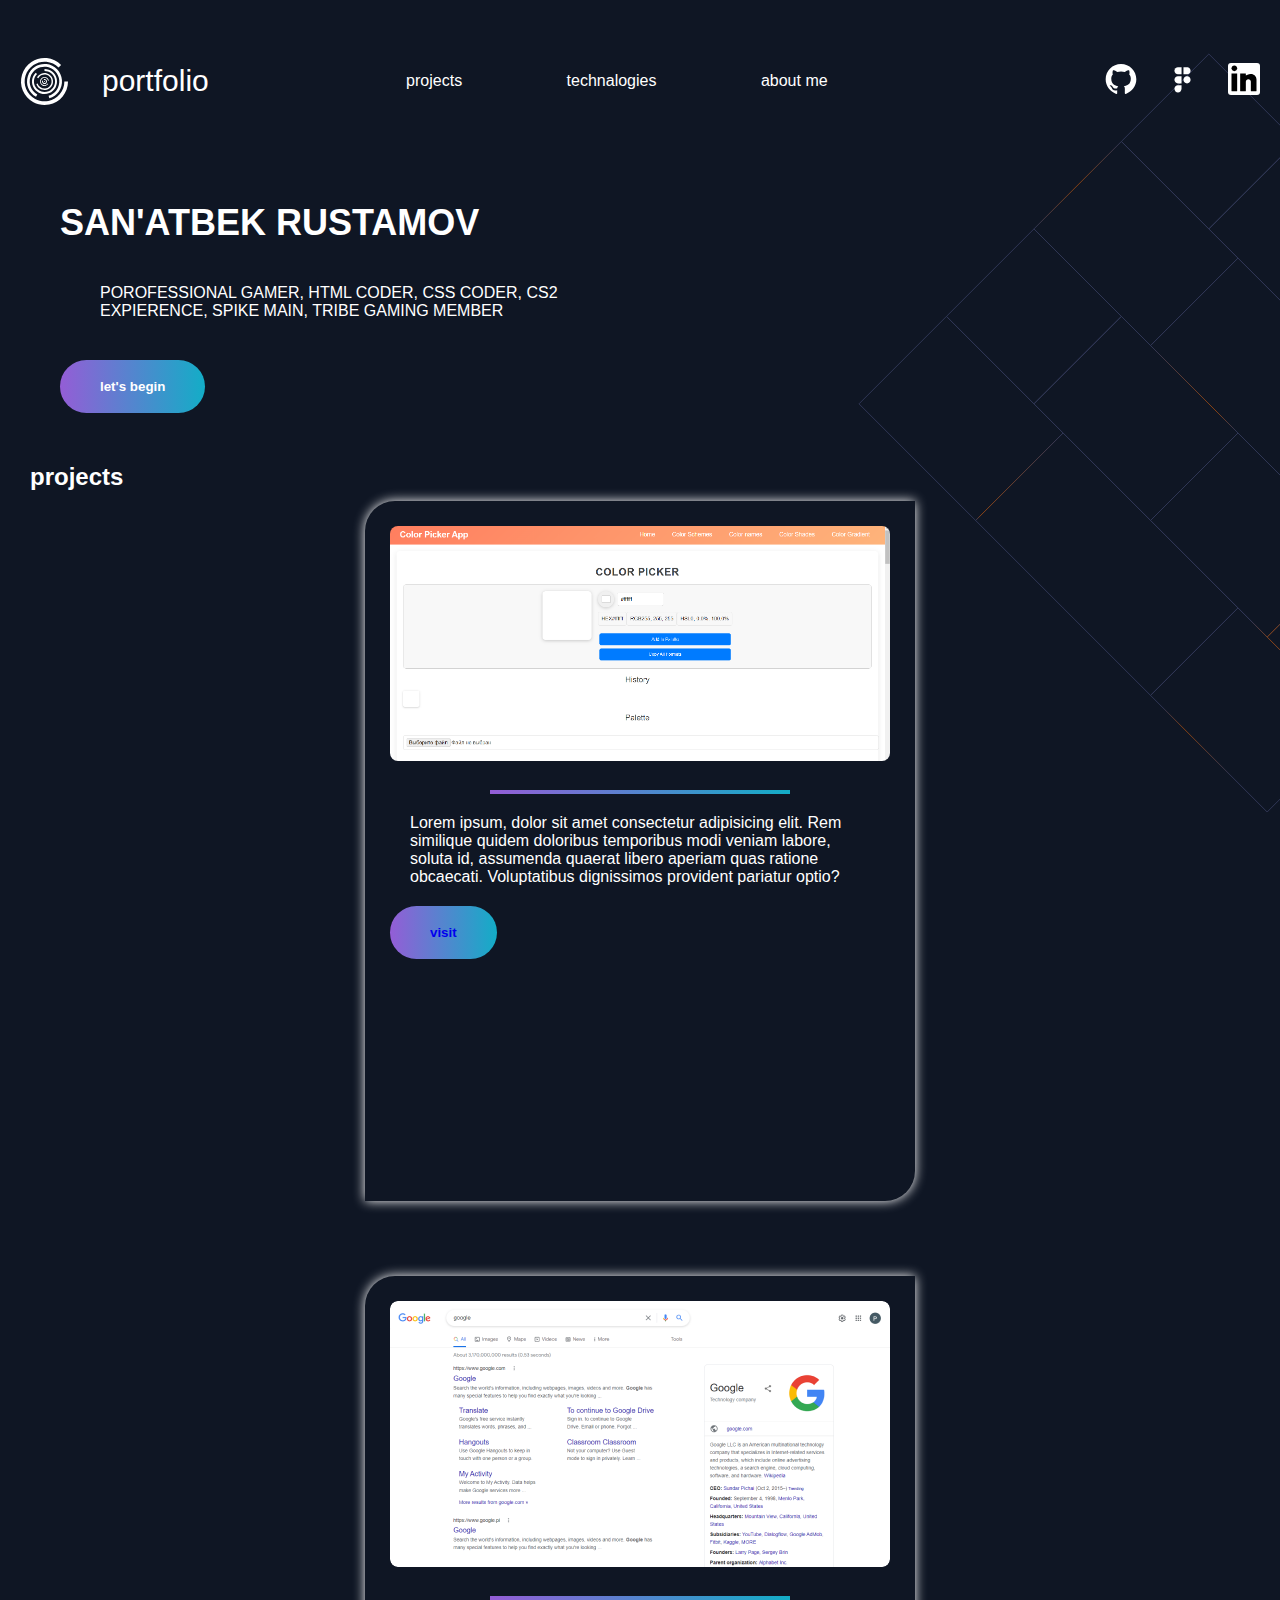
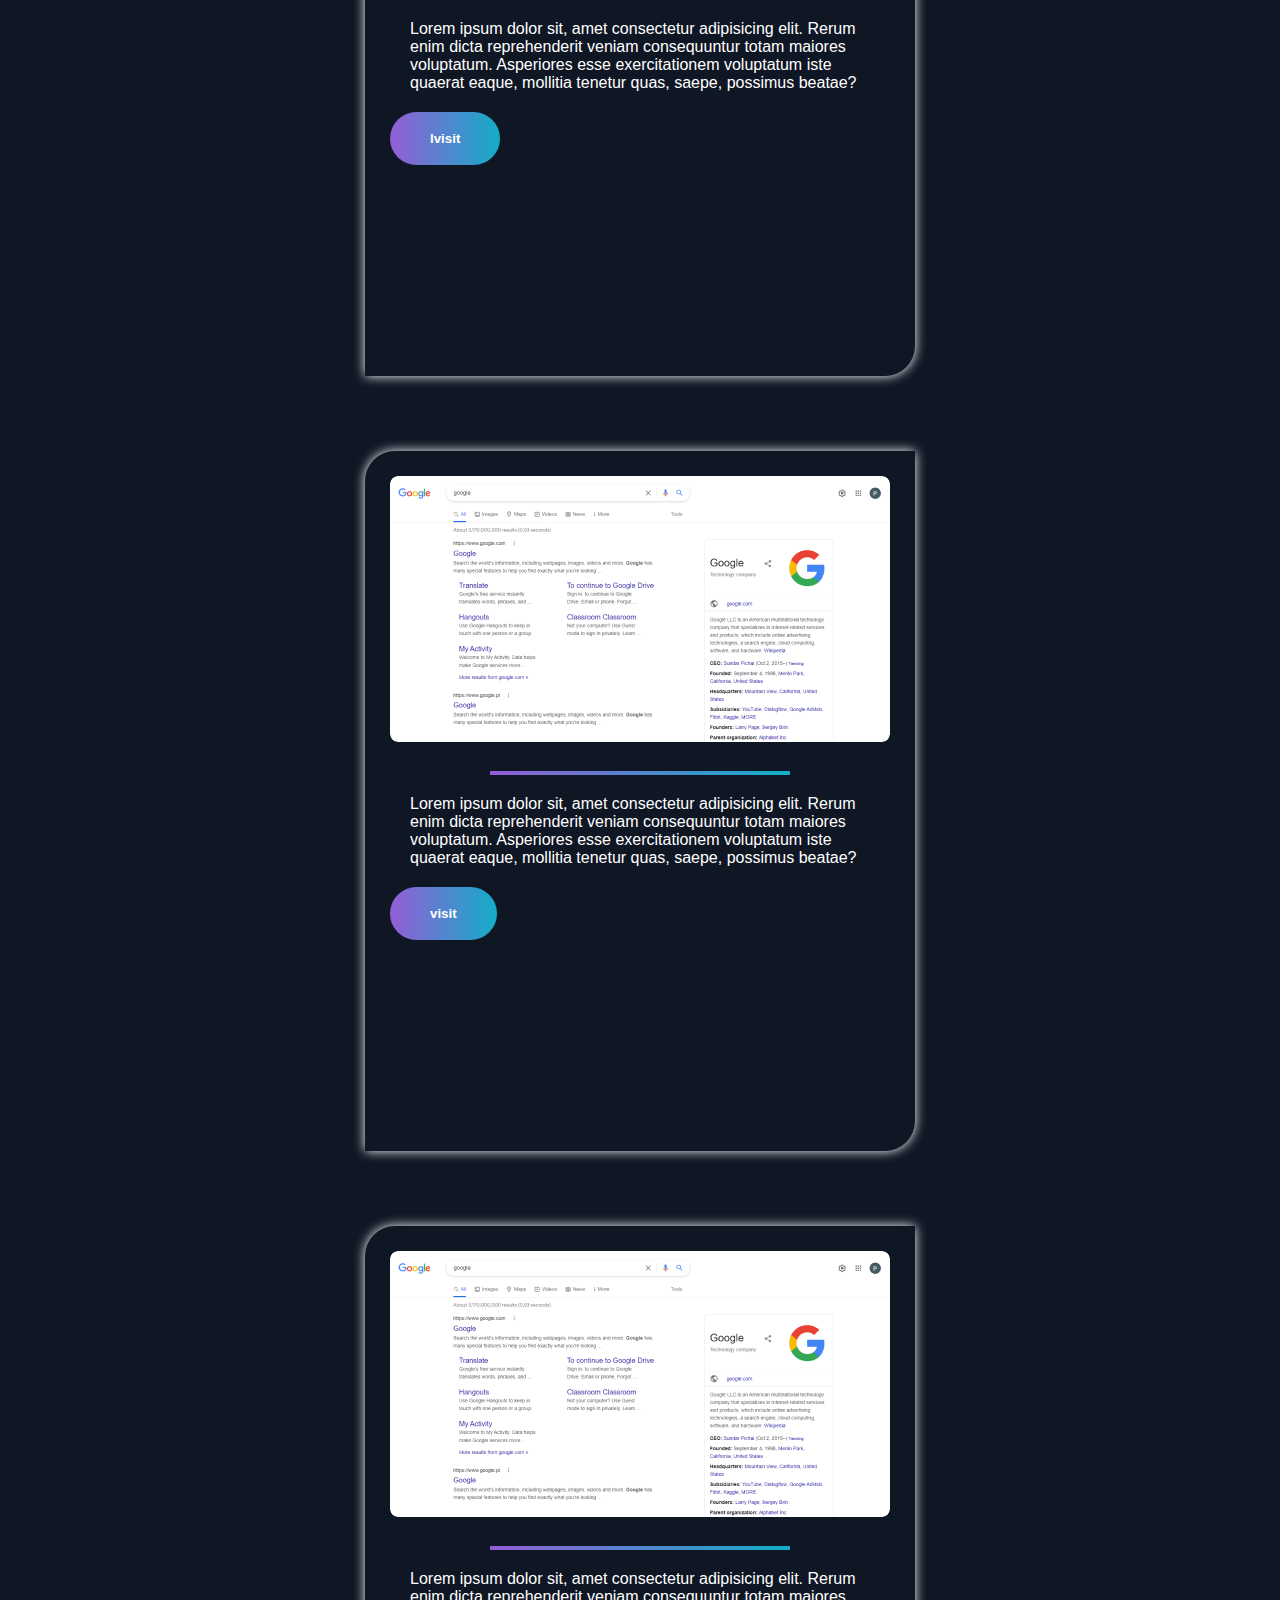
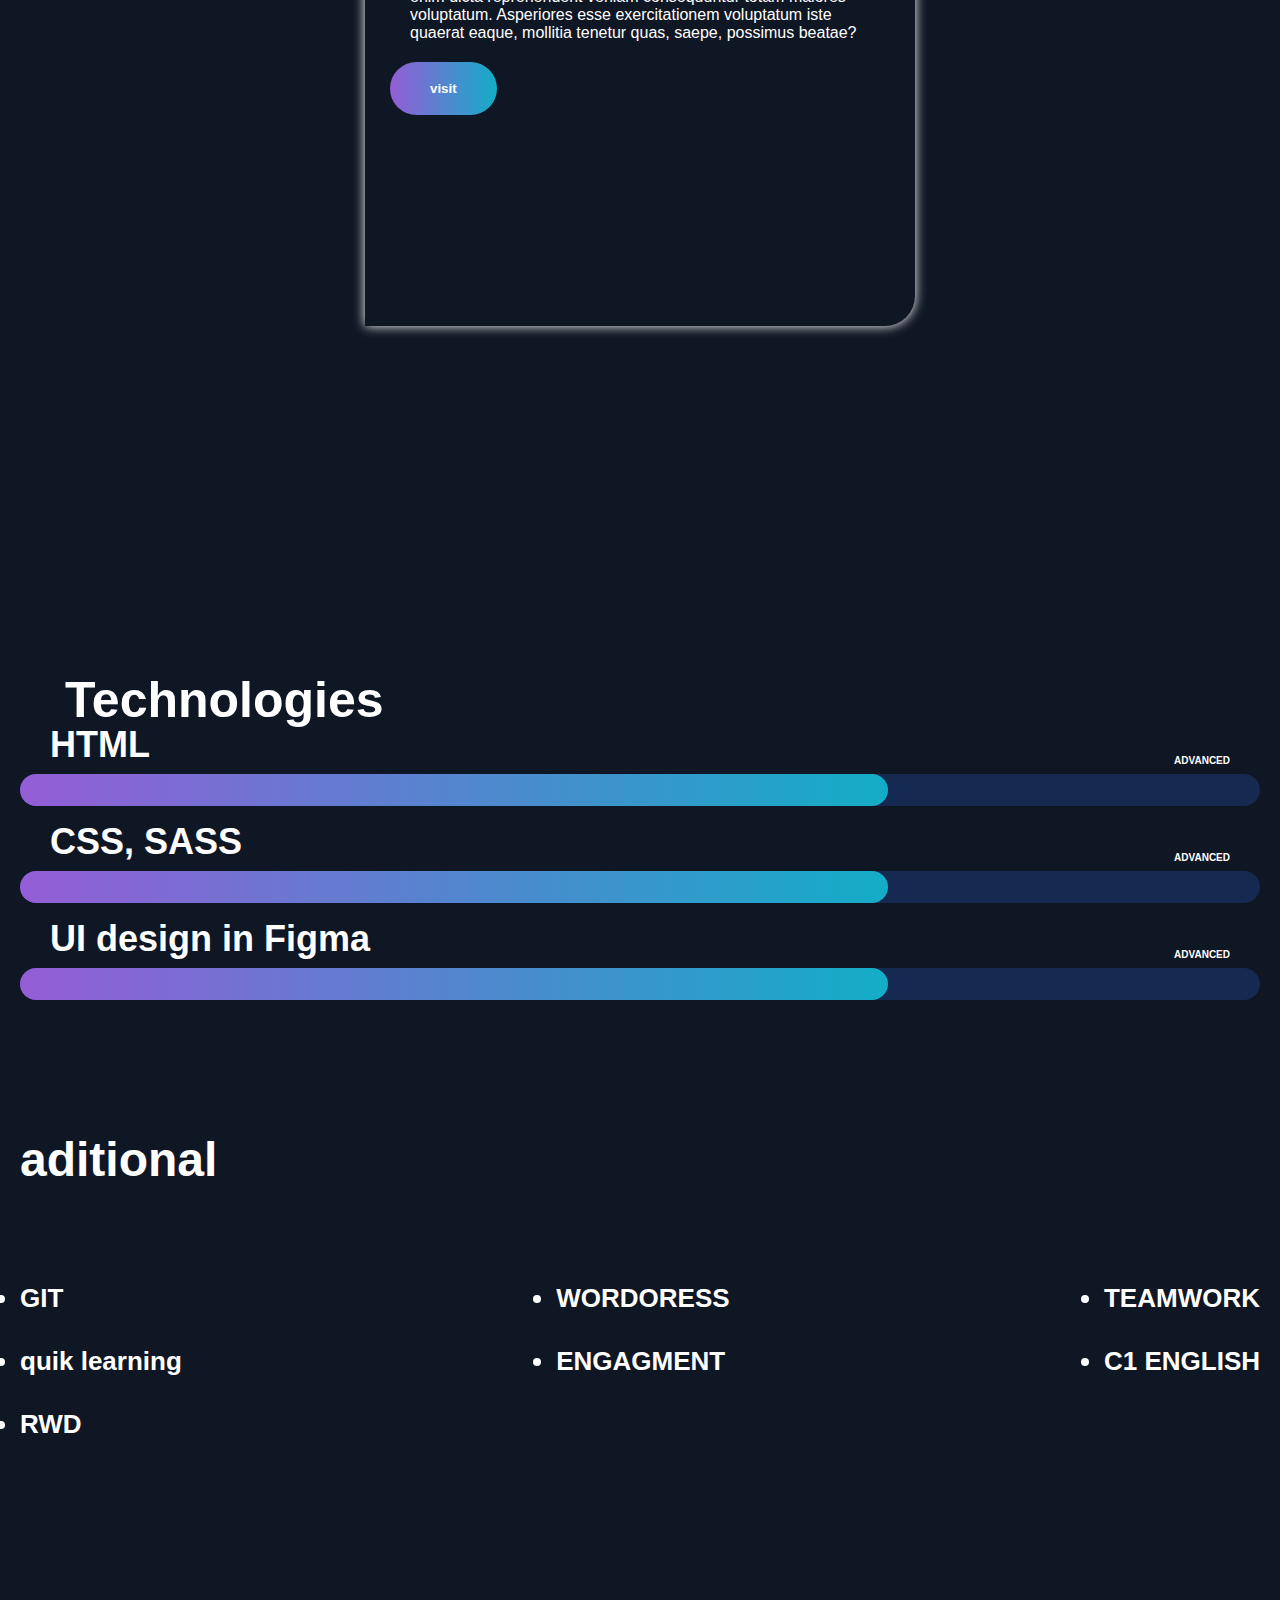
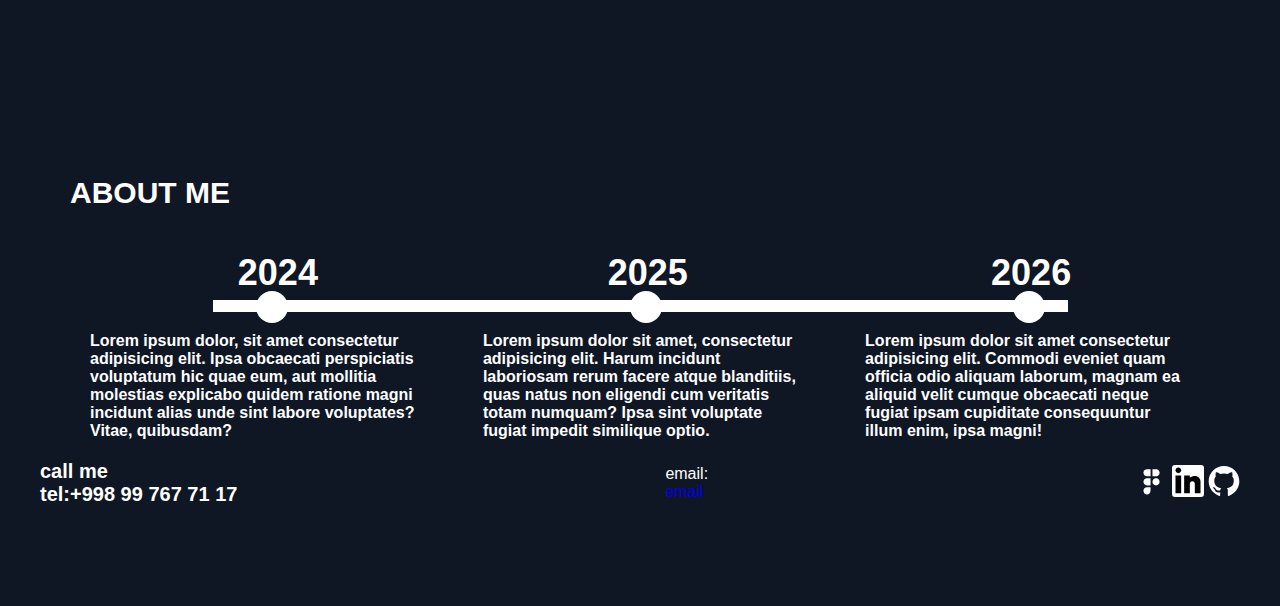
==== commit 34ddf313: "Add files via upload" ====
--- a/index.html
+++ b/index.html
@@ -33,30 +33,7 @@
                     </div>
                 </div>
 
-                <!-- <ul class="nav__list">
-
-                    <li class="nav__item">
-                        <a class="nav__a" href="#projects">
-                            <p class="p">projects</p>
-                        </a>
-                    </li>
-
-                    <li class="nav__item">
-                        <a class="nav__a" href="#tech">
-                            <p>technologies</p>
-                        </a>
-                    </li>
-
-                    <li class="nav__item">
-                        <a class="nav__a" href="#about">
-                            <p>about me</p>
-                        </a>
-                    </li>
-
-
-
-                </ul> -->
-
+                
                 <ul class="nav__list-icons">
                     <li>
                         <a class="nav__item" href="https://github.com/overthinker2009">
@@ -76,11 +53,7 @@
                 </ul>
 
 
-                <button class="nav__btn">
-                    <span></span>
-                    <span></span>
-                    <span></span>
-                </button>
+                
 
             </nav>
 
@@ -109,7 +82,7 @@
                     <div class="card">
 
 
-                        <img class="img" src="./images/image 1.png" alt="">
+                        <img class="img" src="./images/project.png" alt="">
 
                         <div class="line"></div>
                         <p class="p">Lorem ipsum, dolor sit amet consectetur adipisicing elit. Rem similique quidem
@@ -117,7 +90,7 @@
                             ratione obcaecati. Voluptatibus dignissimos provident pariatur optio?
                         </p>
 
-                        <button class="banner__btn btn">>visit</button>
+                        <button class="banner__btn btn"><a href="https://colorchoosing.netlify.app/">visit</a></button>
                     </div>
                     <div class="card">
 
--- a/style.css
+++ b/style.css
@@ -125,25 +125,7 @@
     opacity: 0.7;
 }
 
-.nav__list {
-    display: flex;
-    align-items: center;
-    gap: 98px;
-}
-
-@media(max-width: 1280px) {
-    .nav__list {
-        padding: 0 50px;
-    }
-}
-
-@media(max-width: 980px) {
-    .nav__list {
-        flex-direction: column;
-        padding: 0;
-        gap: 10px;
-    }
-}
+
 
 @media(max-width: 1280px) {
     .road-map {
@@ -161,11 +143,6 @@
     scroll-behavior: smooth;
 }
 
-.nav__a {
-    font-weight: 500;
-    font-style: 30px;
-    color: var(--text-color);
-}
 
 .nav__list-icons {
     display: flex;
@@ -173,14 +150,7 @@
     gap: 30px;
 }
 
-.nav__item {
-    transition: opacity, 0.5s;
-}
-
-
-.nav__item:hover {
-    opacity: 0.7;
-}
+
 
 p {
     color: white;
@@ -732,6 +702,7 @@
 
 @media(max-width: 540px) {
     .nav {
+        display: flex;
         flex-direction: column;
         align-items: flex-start;
         gap: 30px;
@@ -762,22 +733,7 @@
 }
 
 
-
-
-
-
-
-
-
-
-
-
-
-
-
-
-
-@media (max-width:1500px) {
+@media (max-width:1600px) {
     .toggle-btn {
         display: none;
     }
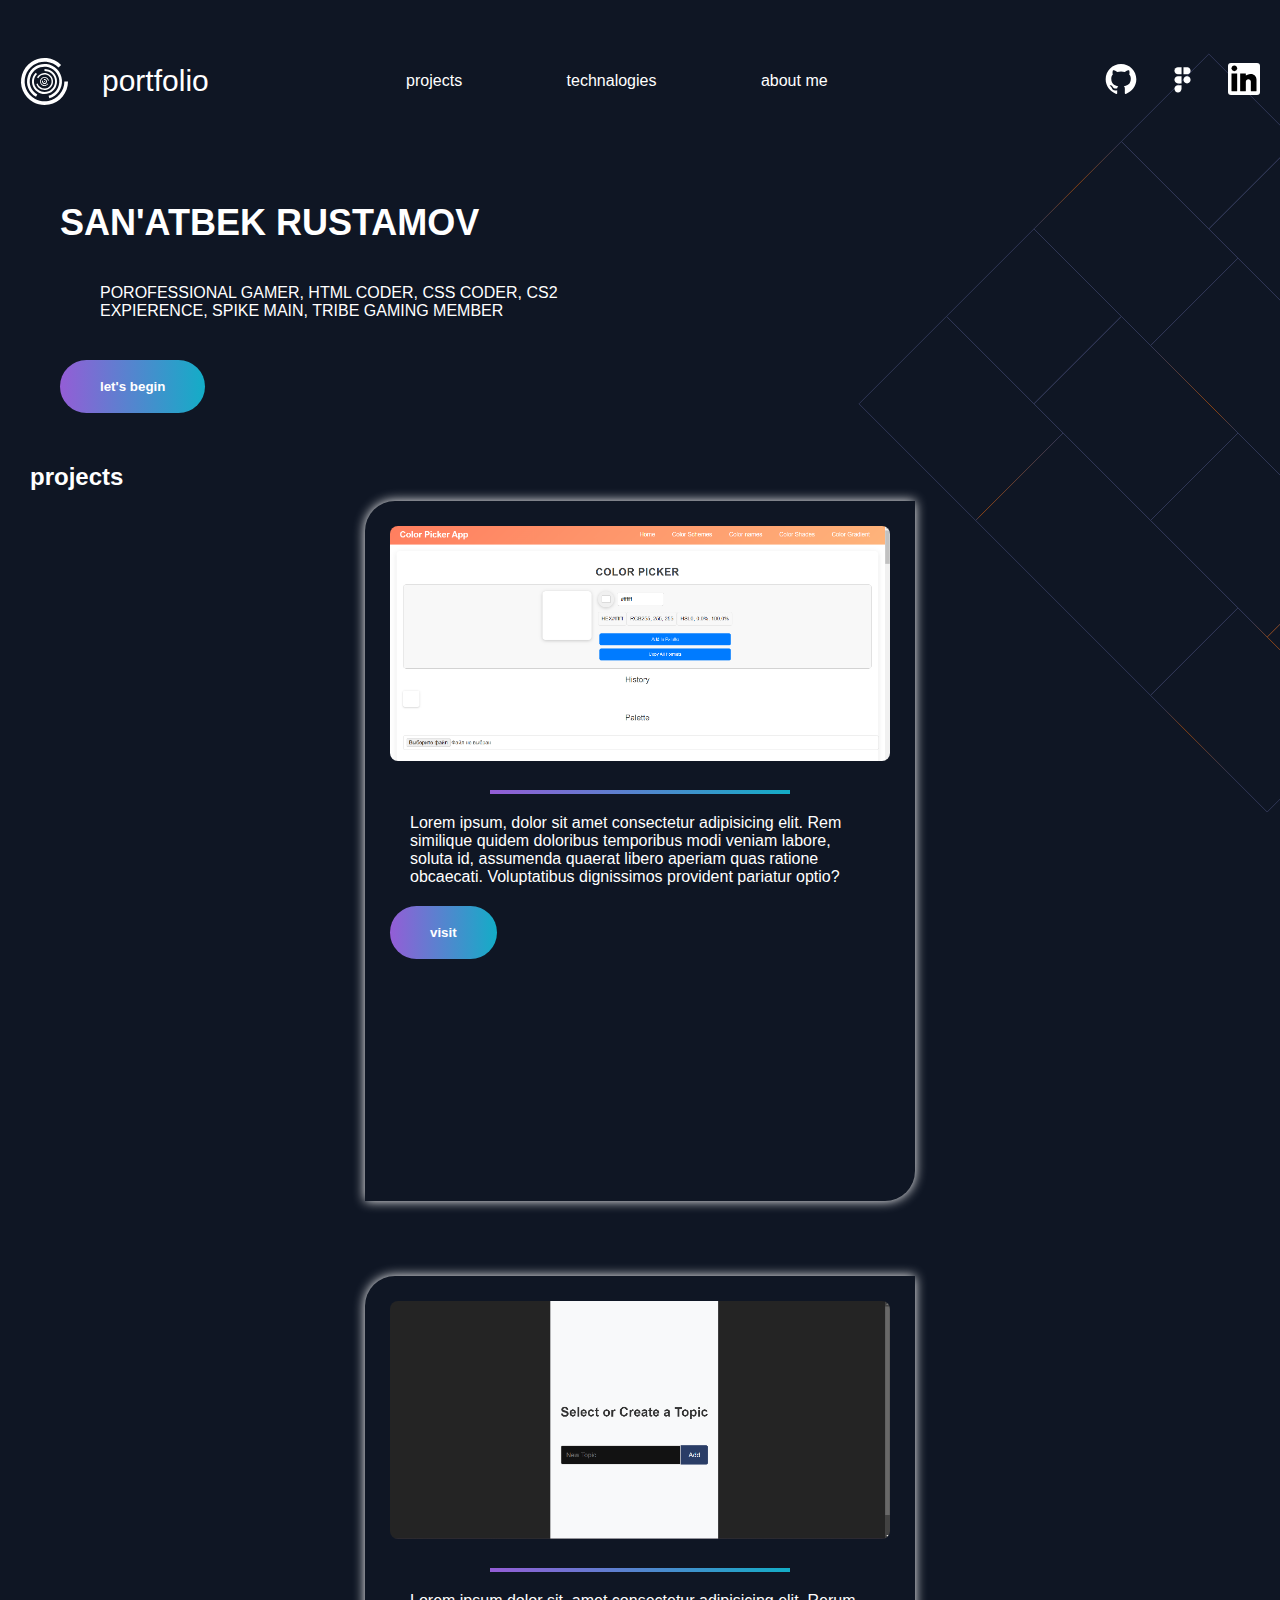
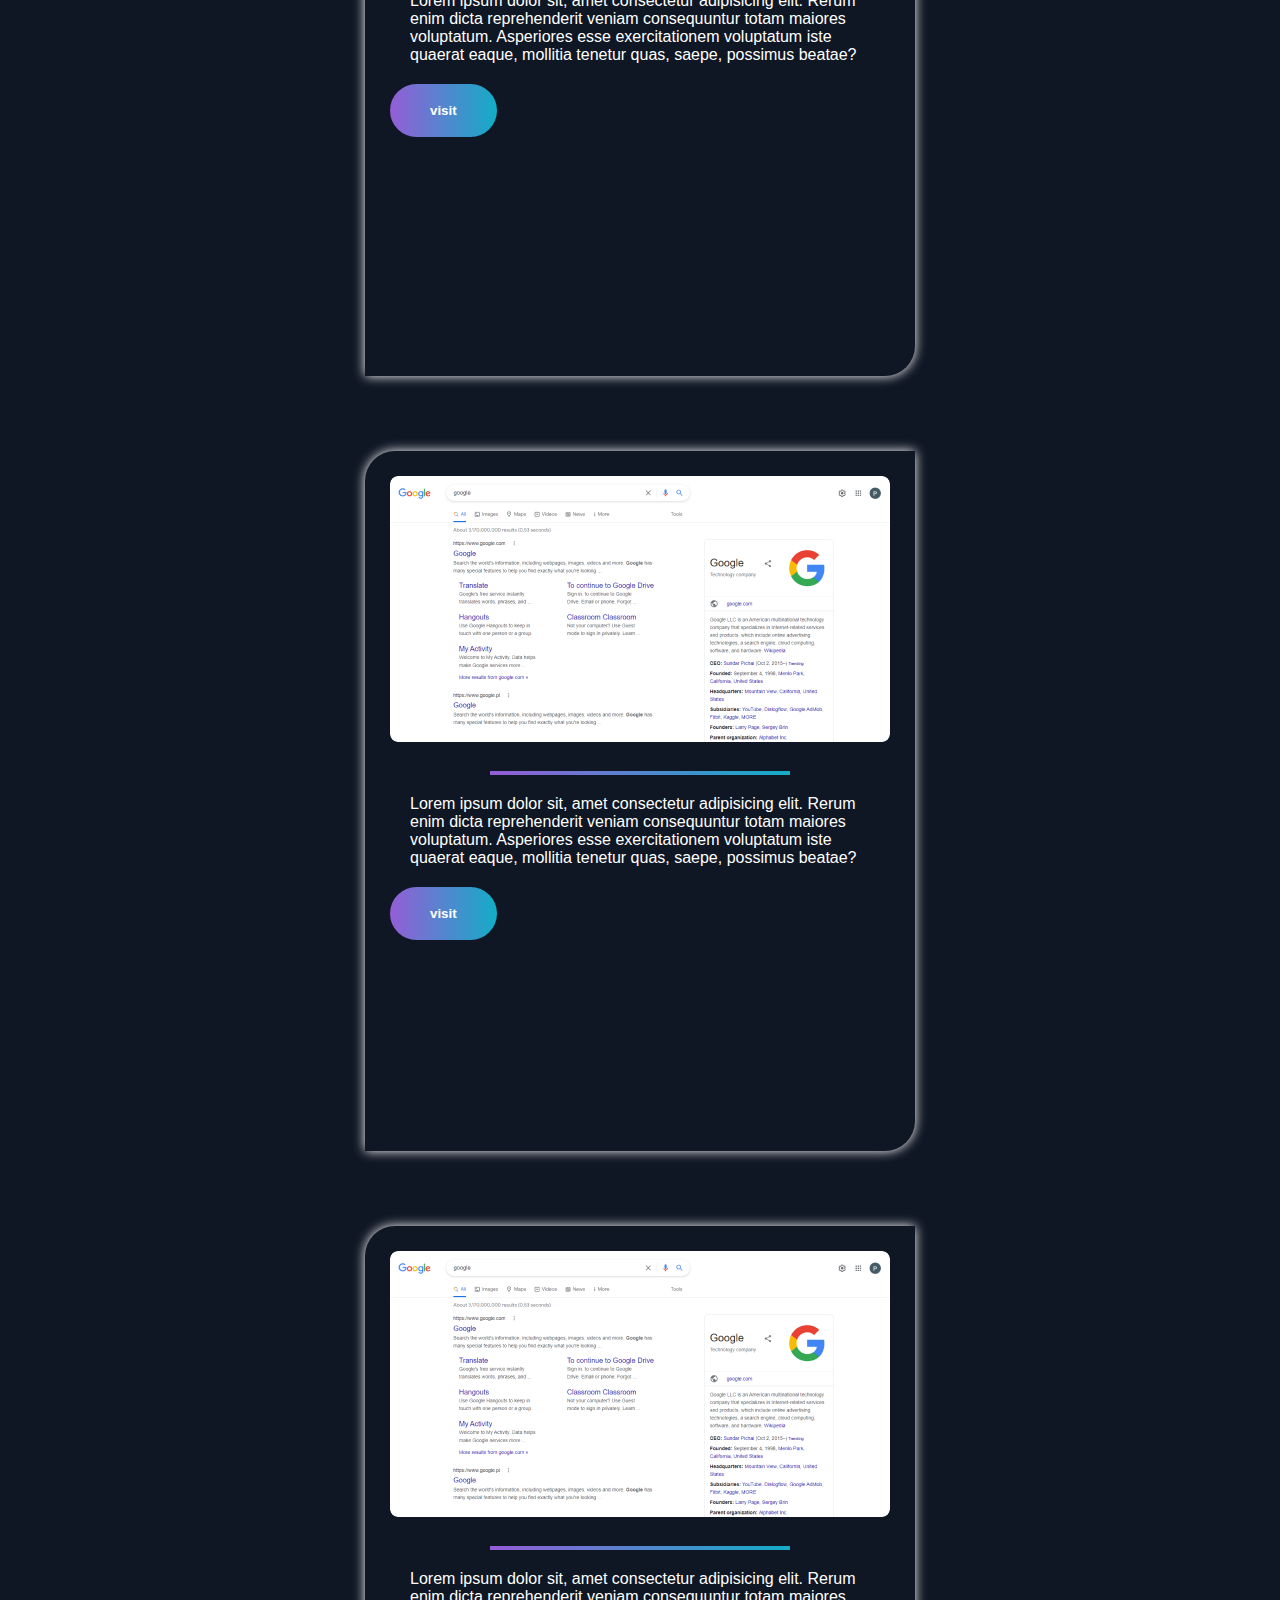
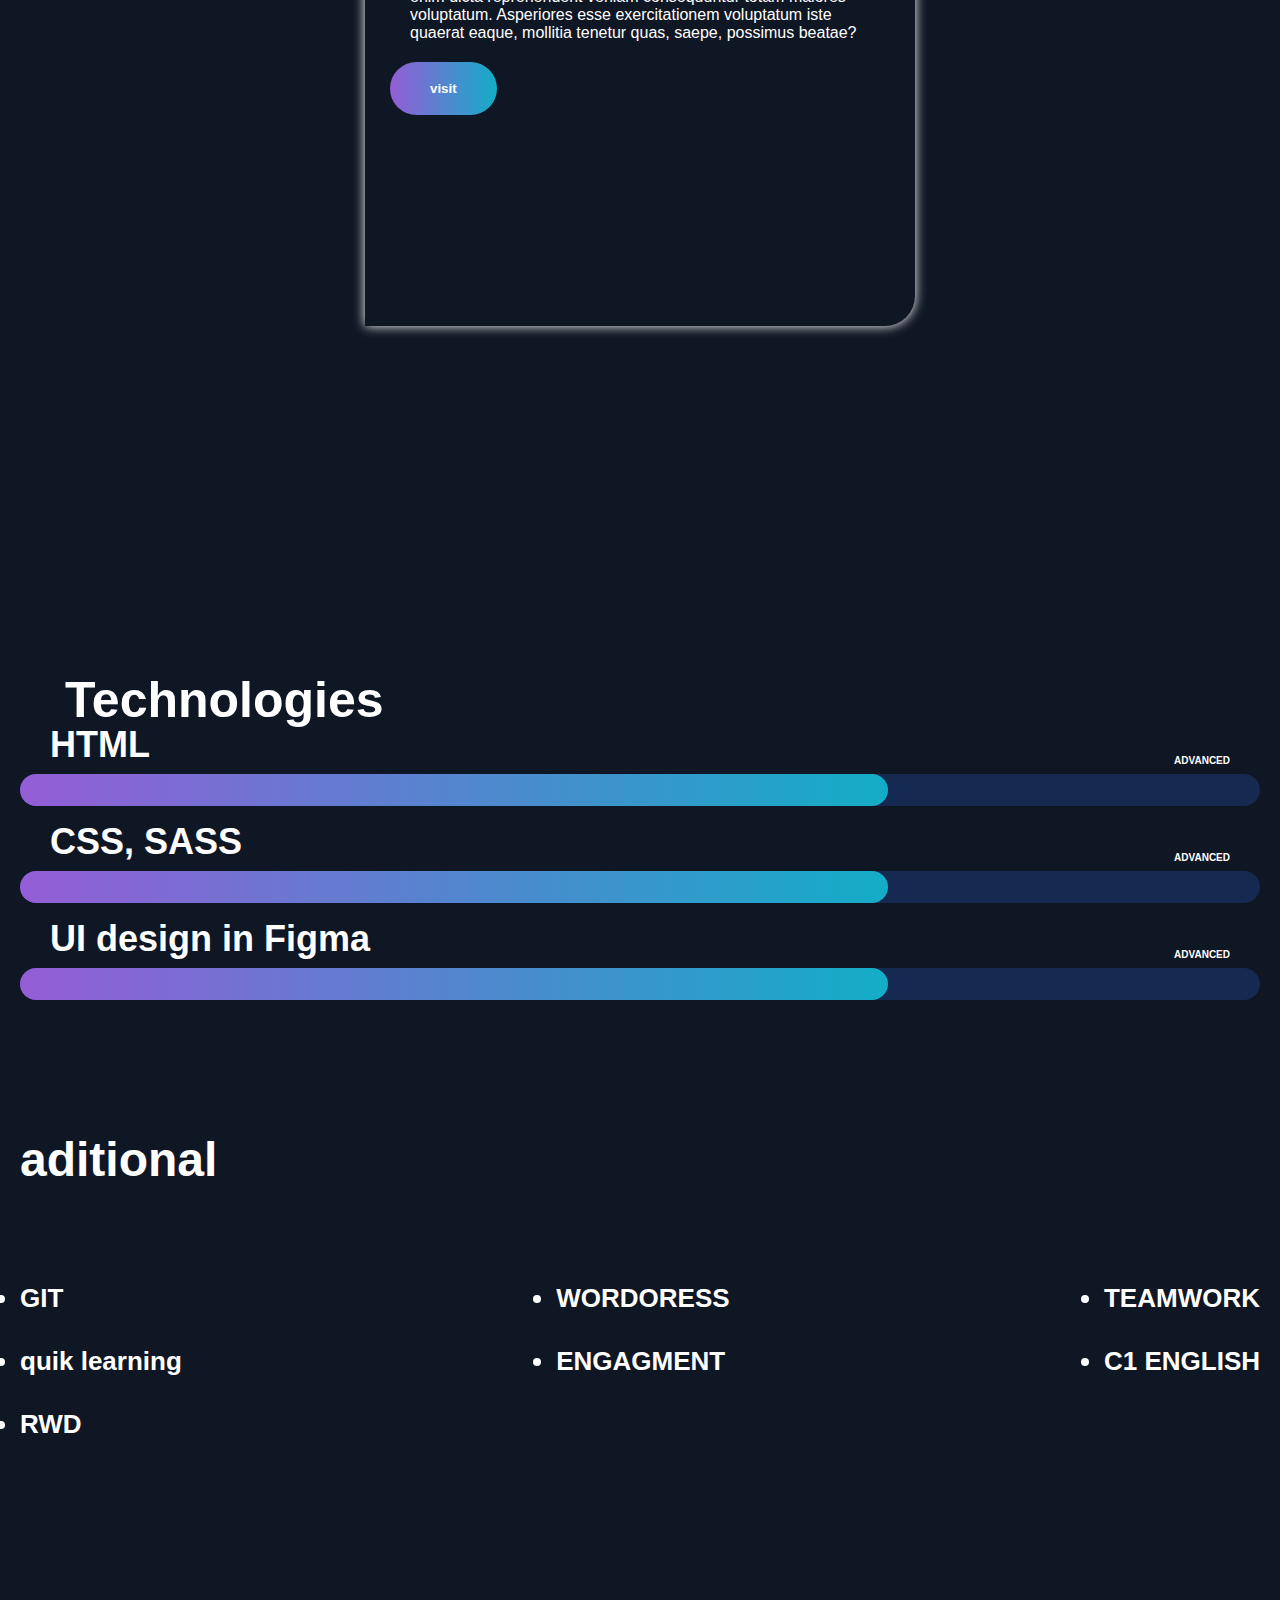
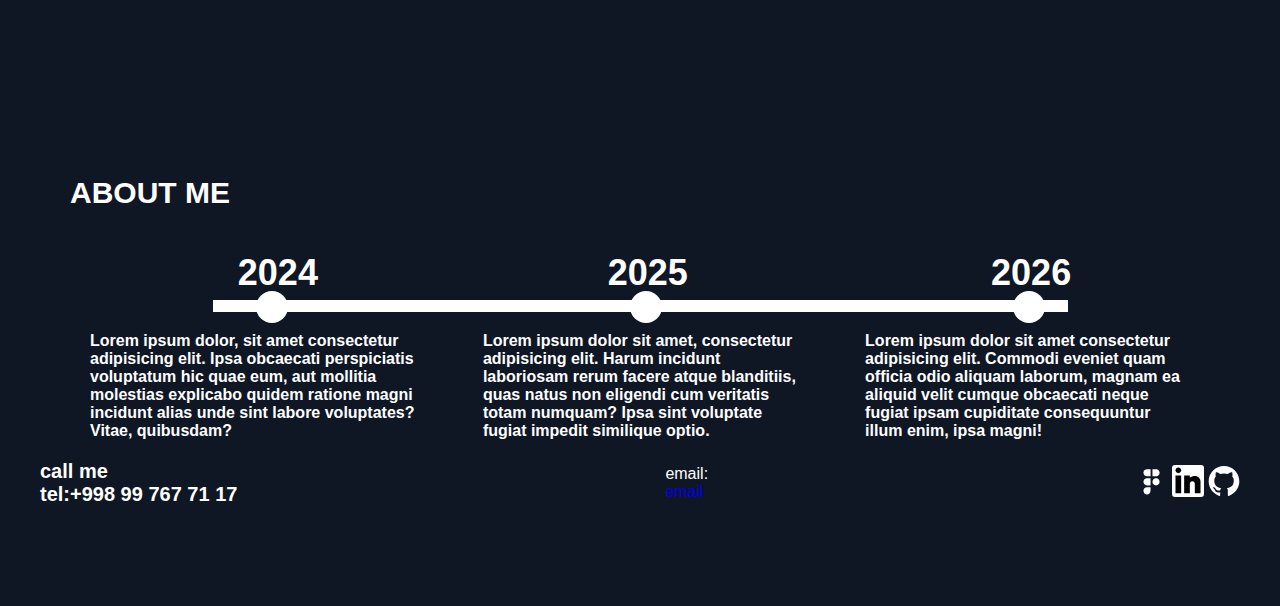
==== commit 81af7183: "Add files via upload" ====
--- a/index.html
+++ b/index.html
@@ -1,245 +1,210 @@
 <!DOCTYPE html>
 <html lang="en">
-
-<head>
-    <meta charset="UTF-8">
-    <meta name="viewport" content="width=device-width, initial-scale=1.0">
+  <head>
+    <meta charset="UTF-8" />
+    <meta name="viewport" content="width=device-width, initial-scale=1.0" />
     <title>PORTFOLIO</title>
-    <link rel="stylesheet" href="./style.css">
-    <link rel="shortcut icon" href="./images/logo.svg">
-
-</head>
-
-<body>
-
-    <img src="./images/drawing.svg" alt="" class="element">
+    <link rel="stylesheet" href="./style.css" />
+    <link rel="shortcut icon" href="./images/logo.svg" />
+  </head>
+
+  <body>
+    <img src="./images/drawing.svg" alt="" class="element" />
     <div class="container">
-
-        <header>
-            <nav class="nav">
-                <a class="nav__link" href=""><img class="nav__img" src="./images/logo.svg" alt=".icon">
-                    <p>portfolio</p>
-                </a>
-
-
-
-
-                <div class="dropdown">
-                    <button class="toggle-btn" onclick="toggleMenu()">menu</button>
-                    <div class="dropdown-content" id="myDropdown">
-                        <a class="a" href="#projects">projects</a>
-                        <a class="a" href="#tech">technalogies</a>
-                        <a class="a" href="#about">about me</a>
-                    </div>
-                </div>
-
-                
-                <ul class="nav__list-icons">
-                    <li>
-                        <a class="nav__item" href="https://github.com/overthinker2009">
-                            <img src="./images/mark-github-24.svg" alt=".icon-github">
-                        </a>
-                    </li>
-                    <li>
-                        <a class="nav__item" href="#">
-                            <img src="./images/Figma.svg" alt=".icon-figma">
-                        </a>
-                    </li>
-
-
-                    <a class="nav__item" href="#">
-                        <img src="./images/Linkedin.svg" alt=".icon-union">
-                    </a>
-                </ul>
-
-
-                
-
-            </nav>
-
-
-            <section class="banner">
-                <h1 class="banner__title">SAN'ATBEK RUSTAMOV</h1>
-                <p class="banner__desc">POROFESSIONAL GAMER, HTML CODER, CSS CODER, CS2 EXPIERENCE, SPIKE MAIN, TRIBE
-                    GAMING MEMBER
-                </p>
-                <button class="banner__btn btn">let's begin</button>
-
-            </section>
-        </header>
-
-
-        <main>
-
-            <section class="main__cards" id="projects">
-
-
-
-                <h2>projects</h2>
-
-                <div class="cards">
-
-                    <div class="card">
-
-
-                        <img class="img" src="./images/project.png" alt="">
-
-                        <div class="line"></div>
-                        <p class="p">Lorem ipsum, dolor sit amet consectetur adipisicing elit. Rem similique quidem
-                            doloribus temporibus modi veniam labore, soluta id, assumenda quaerat libero aperiam quas
-                            ratione obcaecati. Voluptatibus dignissimos provident pariatur optio?
-                        </p>
-
-                        <button class="banner__btn btn"><a href="https://colorchoosing.netlify.app/">visit</a></button>
-                    </div>
-                    <div class="card">
-
-
-                        <img class="img" src="./images/image 1.png" alt="">
-
-                        <div class="line"></div>
-                        <p class="p">Lorem ipsum dolor sit, amet consectetur adipisicing elit. Rerum enim dicta
-                            reprehenderit
-                            veniam
-                            consequuntur totam maiores voluptatum. Asperiores esse exercitationem voluptatum iste
-                            quaerat eaque,
-                            mollitia tenetur quas, saepe, possimus beatae?
-                        </p>
-
-                        <button class="banner__btn btn">lvisit</button>
-
-                    </div>
-                    <div class="card">
-
-
-                        <img class="img" src="./images/image 1.png" alt="">
-
-                        <div class="line"></div>
-                        <p class="p">Lorem ipsum dolor sit, amet consectetur adipisicing elit. Rerum enim dicta
-                            reprehenderit
-                            veniam
-                            consequuntur totam maiores voluptatum. Asperiores esse exercitationem voluptatum iste
-                            quaerat eaque,
-                            mollitia tenetur quas, saepe, possimus beatae?
-                        </p>
-
-                        <button class="banner__btn btn">visit</button>
-
-                    </div>
-                    <div class="card">
-
-
-                        <img class="img" src="./images/image 1.png" alt="">
-
-                        <div class="line"></div>
-                        <p class="p">Lorem ipsum dolor sit, amet consectetur adipisicing elit. Rerum enim dicta
-                            reprehenderit
-                            veniam
-                            consequuntur totam maiores voluptatum. Asperiores esse exercitationem voluptatum iste
-                            quaerat eaque,
-                            mollitia tenetur quas, saepe, possimus beatae?
-                        </p>
-
-                        <button class="banner__btn btn">visit</button>
-
-
-                    </div>
-
-
-                </div>
-
-
-
-            </section>
-
-            <section class="techno" id="tech">
-                <h3 class="techno__title">Technologies</h3>
-
-                <div class="rows">
-
-                    <div class="row">
-                        <div class="row__bg"></div>
-                    </div>
-
-                    <div class="row">
-                        <div class="row__bg"></div>
-                    </div>
-
-                    <div class="row">
-                        <div class="row__bg"></div>
-                    </div>
-                </div>
-
-            </section>
-
-            <section class="skills">
-                <h3 class="skills__title"> aditional</h3>
-                <div class="skills__lists">
-                    <ul class="skills__list">
-                        <li class="skills__item">GIT</li>
-                        <li class="skills__item">quik learning</li>
-                        <li class="skills__item">RWD</li>
-                    </ul>
-
-                    <ul class="skills__list">
-                        <li class="skills__item">WORDORESS</li>
-                        <li class="skills__item">ENGAGMENT</li>
-
-                    </ul>
-
-
-                    <ul class="skills__list">
-                        <li class="skills__item">TEAMWORK</li>
-                        <li class="skills__item">C1 ENGLISH</li>
-
-                    </ul>
-
-
-                </div>
-            </section>
-
-
-            <section class="road-map" id="about">
-                <h3 class="road-map__title">ABOUT ME</h3>
-                <div class="road-map__line"></div>
-                <div class="road-map__desc">
-                    <p>Lorem ipsum dolor, sit amet consectetur adipisicing elit. Ipsa obcaecati perspiciatis voluptatum
-                        hic quae eum, aut mollitia molestias explicabo quidem ratione magni incidunt alias unde sint
-                        labore voluptates? Vitae, quibusdam?</p>
-                    <p>Lorem ipsum dolor sit amet, consectetur adipisicing elit. Harum incidunt laboriosam rerum facere
-                        atque blanditiis, quas natus non eligendi cum veritatis totam numquam? Ipsa sint voluptate
-                        fugiat impedit similique optio.</p>
-                    <p>Lorem ipsum dolor sit amet consectetur adipisicing elit. Commodi eveniet quam officia odio
-                        aliquam laborum, magnam ea aliquid velit cumque obcaecati neque fugiat ipsam cupiditate
-                        consequuntur illum enim, ipsa magni!</p>
-                </div>
-            </section>
-
-        </main>
-
-
-        <footer>
-            <div class="contacts">
-                <div class="call">
-                    <h5 class="call__title">call me</h5>
-                    <a href="tel:+998 99 767 71 17" class="call__phone">tel:+998 99 767 71 17</a>
-                </div>
-                <div class="email">email:
-                    <a href="mailto:sourcemodoff@gmail.com">email</a>
-                </div>
-                <div class="contact__icons">
-                    <a href="#!"><img src="./images/Figma.svg" alt="figma"></a>
-                    <a href="#!"><img src="./images/Linkedin.svg" alt="linkedin"></a>
-                    <a href="#!"><img src="./images/mark-github-24.svg" alt=""></a>
-                </div>
-            </div>
-        </footer>
-
-
+      <header>
+        <nav class="nav">
+          <a class="nav__link" href=""
+            ><img class="nav__img" src="./images/logo.svg" alt=".icon" />
+            <p>portfolio</p>
+          </a>
+
+          <div class="dropdown">
+            <button class="toggle-btn" onclick="toggleMenu()">menu</button>
+            <div class="dropdown-content" id="myDropdown">
+              <a class="a" href="#projects">projects</a>
+              <a class="a" href="#tech">technalogies</a>
+              <a class="a" href="#about">about me</a>
+            </div>
+          </div>
+
+          <ul class="nav__list-icons">
+            <li>
+              <a class="nav__item" href="https://github.com/overthinker2009">
+                <img src="./images/mark-github-24.svg" alt=".icon-github" />
+              </a>
+            </li>
+            <li>
+              <a class="nav__item" href="#">
+                <img src="./images/Figma.svg" alt=".icon-figma" />
+              </a>
+            </li>
+
+            <a class="nav__item" href="#">
+              <img src="./images/Linkedin.svg" alt=".icon-union" />
+            </a>
+          </ul>
+        </nav>
+
+        <section class="banner">
+          <h1 class="banner__title">SAN'ATBEK RUSTAMOV</h1>
+          <p class="banner__desc">
+            POROFESSIONAL GAMER, HTML CODER, CSS CODER, CS2 EXPIERENCE, SPIKE
+            MAIN, TRIBE GAMING MEMBER
+          </p>
+          <button class="banner__btn btn">let's begin</button>
+        </section>
+      </header>
+
+      <main>
+        <section class="main__cards" id="projects">
+          <h2>projects</h2>
+
+          <div class="cards">
+            <div class="card">
+              <img class="img" src="./images/project.png" alt="" />
+
+              <div class="line"></div>
+              <p class="p">
+                Lorem ipsum, dolor sit amet consectetur adipisicing elit. Rem
+                similique quidem doloribus temporibus modi veniam labore, soluta
+                id, assumenda quaerat libero aperiam quas ratione obcaecati.
+                Voluptatibus dignissimos provident pariatur optio?
+              </p>
+
+              <a href="https://colorchoosing.netlify.app/"
+                ><button class="banner__btn btn">visit</button></a
+              >
+            </div>
+            <div class="card">
+              <img class="img" src="./images/project2.png" alt="" />
+
+              <div class="line"></div>
+              <p class="p">
+                Lorem ipsum dolor sit, amet consectetur adipisicing elit. Rerum
+                enim dicta reprehenderit veniam consequuntur totam maiores
+                voluptatum. Asperiores esse exercitationem voluptatum iste
+                quaerat eaque, mollitia tenetur quas, saepe, possimus beatae?
+              </p>
+
+              <a href="https://todoandquaotes.netlify.app/"
+                ><button class="banner__btn btn">visit</button></a
+              >
+            </div>
+            <div class="card">
+              <img class="img" src="./images/image 1.png" alt="" />
+
+              <div class="line"></div>
+              <p class="p">
+                Lorem ipsum dolor sit, amet consectetur adipisicing elit. Rerum
+                enim dicta reprehenderit veniam consequuntur totam maiores
+                voluptatum. Asperiores esse exercitationem voluptatum iste
+                quaerat eaque, mollitia tenetur quas, saepe, possimus beatae?
+              </p>
+
+              <button class="banner__btn btn">visit</button>
+            </div>
+            <div class="card">
+              <img class="img" src="./images/image 1.png" alt="" />
+
+              <div class="line"></div>
+              <p class="p">
+                Lorem ipsum dolor sit, amet consectetur adipisicing elit. Rerum
+                enim dicta reprehenderit veniam consequuntur totam maiores
+                voluptatum. Asperiores esse exercitationem voluptatum iste
+                quaerat eaque, mollitia tenetur quas, saepe, possimus beatae?
+              </p>
+
+              <button class="banner__btn btn">visit</button>
+            </div>
+          </div>
+        </section>
+
+        <section class="techno" id="tech">
+          <h3 class="techno__title">Technologies</h3>
+
+          <div class="rows">
+            <div class="row">
+              <div class="row__bg"></div>
+            </div>
+
+            <div class="row">
+              <div class="row__bg"></div>
+            </div>
+
+            <div class="row">
+              <div class="row__bg"></div>
+            </div>
+          </div>
+        </section>
+
+        <section class="skills">
+          <h3 class="skills__title">aditional</h3>
+          <div class="skills__lists">
+            <ul class="skills__list">
+              <li class="skills__item">GIT</li>
+              <li class="skills__item">quik learning</li>
+              <li class="skills__item">RWD</li>
+            </ul>
+
+            <ul class="skills__list">
+              <li class="skills__item">WORDORESS</li>
+              <li class="skills__item">ENGAGMENT</li>
+            </ul>
+
+            <ul class="skills__list">
+              <li class="skills__item">TEAMWORK</li>
+              <li class="skills__item">C1 ENGLISH</li>
+            </ul>
+          </div>
+        </section>
+
+        <section class="road-map" id="about">
+          <h3 class="road-map__title">ABOUT ME</h3>
+          <div class="road-map__line"></div>
+          <div class="road-map__desc">
+            <p>
+              Lorem ipsum dolor, sit amet consectetur adipisicing elit. Ipsa
+              obcaecati perspiciatis voluptatum hic quae eum, aut mollitia
+              molestias explicabo quidem ratione magni incidunt alias unde sint
+              labore voluptates? Vitae, quibusdam?
+            </p>
+            <p>
+              Lorem ipsum dolor sit amet, consectetur adipisicing elit. Harum
+              incidunt laboriosam rerum facere atque blanditiis, quas natus non
+              eligendi cum veritatis totam numquam? Ipsa sint voluptate fugiat
+              impedit similique optio.
+            </p>
+            <p>
+              Lorem ipsum dolor sit amet consectetur adipisicing elit. Commodi
+              eveniet quam officia odio aliquam laborum, magnam ea aliquid velit
+              cumque obcaecati neque fugiat ipsam cupiditate consequuntur illum
+              enim, ipsa magni!
+            </p>
+          </div>
+        </section>
+      </main>
+
+      <footer>
+        <div class="contacts">
+          <div class="call">
+            <h5 class="call__title">call me</h5>
+            <a href="tel:+998 99 767 71 17" class="call__phone"
+              >tel:+998 99 767 71 17</a
+            >
+          </div>
+          <div class="email">
+            email:
+            <a href="mailto:sourcemodoff@gmail.com">email</a>
+          </div>
+          <div class="contact__icons">
+            <a href="#!"><img src="./images/Figma.svg" alt="figma" /></a>
+            <a href="#!"><img src="./images/Linkedin.svg" alt="linkedin" /></a>
+            <a href="#!"><img src="./images/mark-github-24.svg" alt="" /></a>
+          </div>
+        </div>
+      </footer>
     </div>
 
-
     <script src="./script.js"></script>
-</body>
-
-</html>+  </body>
+</html>
